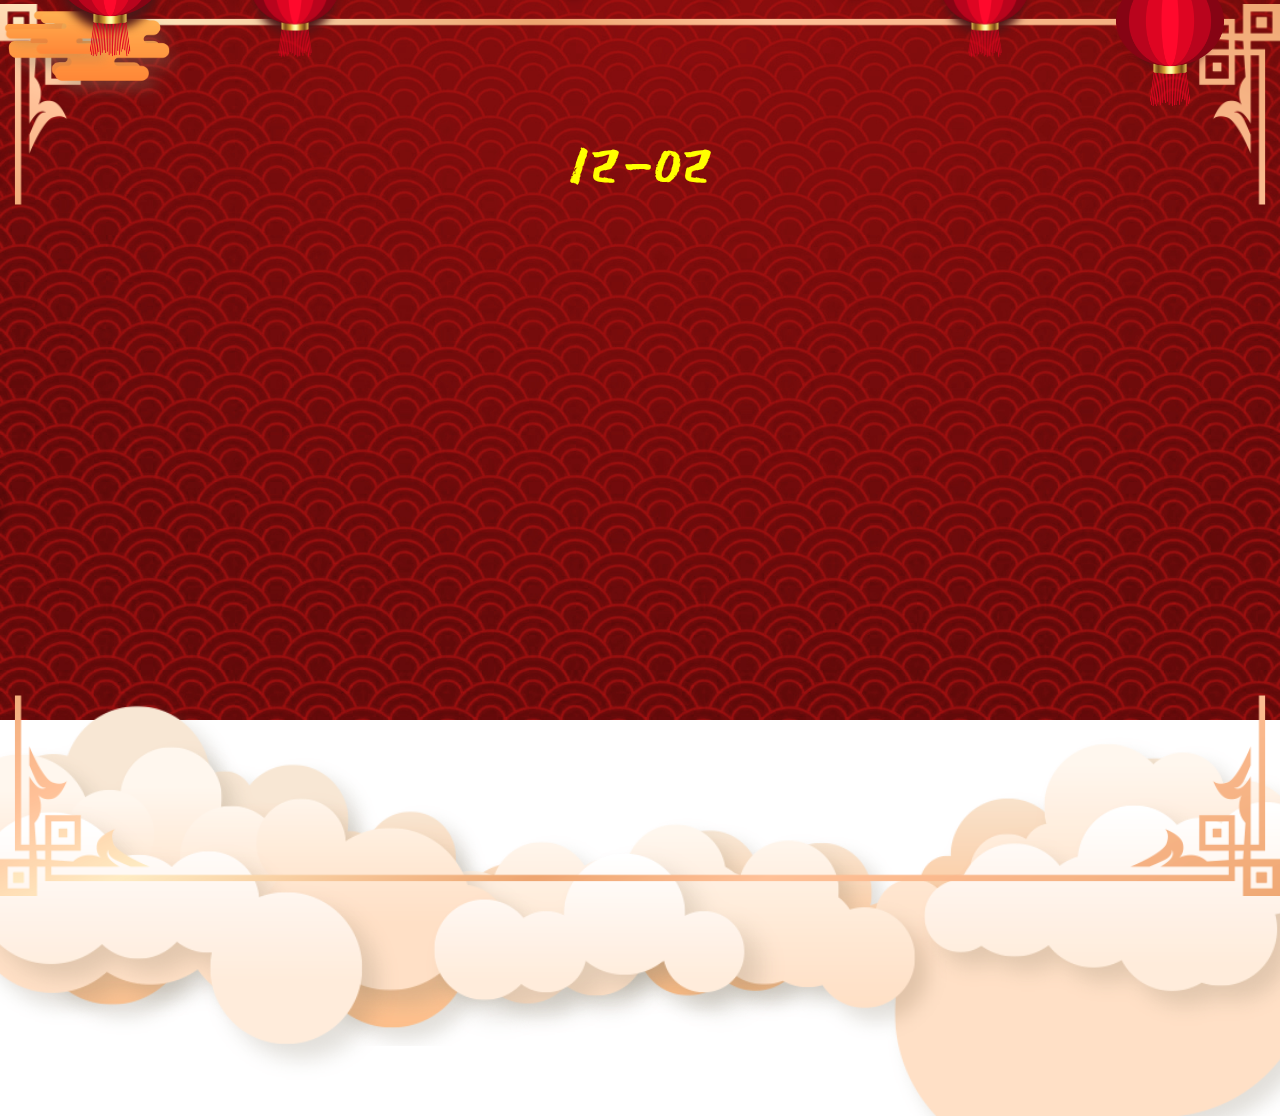
==== index.html @ 73b864dd "fix action buttion" ====
<!DOCTYPE html>
<html lang="en">
<head>
    <meta charset="UTF-8">
    <meta http-equiv="X-UA-Compatible" content="IE=edge">
    <link rel="website icon" type="png" href="image/cat.png">
    <meta name="viewport" content="width=device-width, initial-scale=1.0">
    <link rel="stylesheet" href="https://cdnjs.cloudflare.com/ajax/libs/font-awesome/6.2.1/css/all.min.css" integrity="sha512-MV7K8+y+gLIBoVD59lQIYicR65iaqukzvf/nwasF0nqhPay5w/9lJmVM2hMDcnK1OnMGCdVK+iQrJ7lzPJQd1w==" crossorigin="anonymous" referrerpolicy="no-referrer" />
    <link rel="stylesheet" href="intro.css">
    <title>Happy Wendding</title>
</head>
<body>
    <div class="box-slider">
        <div class="slider1">
            <img src="image/bgr.jpg" alt="">
            <div class="happynewyear">
                <div class="textHappynewyear">
                    <div class="box-span">
                        <span></span>
                    </div>
                    <div class="box-span">
                        <span></span>
                    </div>
                    <div class="box-span">
                        <span></span>
                    </div>
                    <div class="box-span">
                        <span></span>
                    </div>
                </div>
            </div>
            <div class="box-button">
                <div class="button">
                    <button>Mở ở đây nè!</button>
                    <span><i class="fa-solid fa-heart"></i></span>
                </div>
            </div>
            <div class="box-slider_img1">
                <div class="slider-img1">
                    <img src="image/circular-pattern.png" alt="">
                </div>
                <div class="pattern">
                    <img src="image/pattern.png" alt="">
                </div>
            </div>
            <div class="circle">
                <span></span>
            </div>
            <div class="box-flower">
                <div class="flower-img">
                    <img src="image/flower.png" alt="">
                </div>
                <div class="flower-img">
                    <img src="image/flower.png" alt="">
                </div>
                <div class="flower-img">
                    <img src="image/flower1.png" alt="">
                </div>
                <div class="flower-img">
                    <img src="image/flower1.png" alt="">
                </div>
                <div class="flower-img">
                    <img src="image/flower2.png" alt="">
                </div>
                <div class="flower-img">
                    <img src="image/flower2.png" alt="">
                </div>
            </div>
            <div class="box-slider_img2">
                <div class="box-slider-img2">
                    <div class="slider-img2">
                        <img src="image/lanterns.png" alt="">
                    </div>
                </div>
                <div class="box-slider-img3">
                    <div class="slider-img3">
                        <img src="image/lanterns.png" alt="">
                    </div>
                </div>
                <div class="box-slider-img4">
                    <div class="slider-img4">
                        <img src="image/lanterns.png" alt="">
                    </div>
                </div>
                <div class="box-slider-img5">
                    <div class="slider-img5">
                        <img src="image/lanterns.png" alt="">
                    </div>
                </div>
            </div>
            <div class="slider-img6">
                <img src="image/cloud-red1.png" alt="">
                <img src="image/cloud-red2.png" alt="">
                <img src="image/cloud-red2.png" alt="">
            </div>
            <div class="box-lion_dance">
                <div class="lion_dance1">
                    <img src="image/dance1.gif" alt="">
                </div>
                <div class="lion_dance2">
                    <img src="image/dance2.gif" alt="">
                </div>
            </div>
            <div class="cat">
                <img src="image/wen.png" alt="">
            </div>
            <div class="box-number">
                <div class="number2023">
                    <div class="number">
                        <span>1</span>
                    </div>
                    <div class="number">
                        <span>2</span>
                    </div>
                    <div class="number">
                        <span>-</span>
                    </div>
                    <div class="number">
                        <span>0</span>
                    </div>
                    <div class="number">
                        <span>2</span>
                    </div>
                </div>
            </div>
            <div class="box-rim">
                <div class="rim1">
                    <img src="image/rim1.png" alt="">
                </div>
                <div class="rim2">
                    <img src="image/rim1.png" alt="">
                </div>
            </div>
            <div class="box-texture_clouds">
                <div class="texture_clouds1">
                    <img src="image/texture-clouds.png" alt="">
                </div>
                <div class="texture_clouds1">
                    <img src="image/texture-clouds.png" alt="">
                </div>
                <div class="texture_clouds1">
                    <img src="image/texture-clouds.png" alt="">
                </div>
                <div class="texture_clouds1">
                    <img src="image/texture-clouds.png" alt="">
                </div>
                <div class="texture_clouds1">
                    <img src="image/texture-clouds.png" alt="">
                </div>
            </div>
            <div class="box-big_clouds">
                <div class="big_clouds1">
                    <img src="image/big-clouds1.png" alt="">
                </div>
                <div class="big_clouds2">
                    <img src="image/big-clouds2.png" alt="">
                </div>
                <div class="big_clouds3">
                    <img src="image/big-clouds3.png" alt="">
                </div>
            </div>
        </div>
        <div class="slider2">
            <div class="rhombus"></div>
            <div class="rhombus"></div>
            <div class="rhombus-img">
                <img src="image/DSC_2330.JPG" alt="">
            </div>
            <div class="mail">
                <button><i class="fa-regular fa-envelope"></i></button>
                <span class="heart"><i class="fa-solid fa-heart"></i></span>
            </div>
        </div>
        <div class="slider3">
            <div class="box-content">
                <div class="left">
                    <img src="image/bg1.jpg" alt="">
                    <div class="center">

                    </div>
                    <div class="lanterns-content">
                        <img src="image/lanterns.png" alt="">
                    </div>
                    <div class="box-big_flowers">
                        <img src="image/big-flower.png" alt="">
                        <img src="image/big-flower.png" alt="">
                        <img src="image/big-flower.png" alt="">
                        <img src="image/big-flower1.png" alt="">
                        <img src="image/big-flower1.png" alt="">
                        <img src="image/big-flower2.png" alt="">
                        <img src="image/big-flower2.png" alt="">
                        <img src="image/big-flower2.png" alt="">
                    </div>
                    <div class="box-circle_left">
                        <div class="circle_left">
                            <img src="image/circular-pattern.png" alt="">
                            <div class="text-content">
                                <h2>Xuân Quý</h2>
                                <h1>&#129505</h1>
                                <h2>Hải Nhật</h2>
                            </div>
                        </div>
                    </div>
                    <div class="apricot_blossom">
                        <img src="image/apricot-blossom.png" alt="">
                        <img src="image/apricot-blossom.png" alt="">
                        <img src="image/apricot-blossom.png" alt="">
                        <img src="image/apricot-blossom.png" alt="">
                        <img src="image/apricot-blossom.png" alt="">
                        <img src="image/apricot-blossom.png" alt="">
                    </div>
                </div>
                <div class="right">
                    <div class="content">
                        <div class="title">
                            <h1>&#129505Gửi bạn!</h1>
                        </div>
                        <p>
                            <p style="font-family: Lobster">Trân Quý & Cảm Ơn</p>
                            <p>Tiệc cưới</p>
                            <hr>
                            <p>21 - 22 tháng 02</p>
                            <hr>
                            <p>
                                Một ngày thật hạnh phúc bên bạn bè & người thân.
                                Cảm ơn mọi người đã tham dự!
                            </p>
                        </p>
                        <div class="fixedContent">
                            <h3>Chú rể : Xuân Quý</h3>
                            <h3 style="margin-left: 20px;">Cô dâu : Hải Nhật</h3>
                        </div>
                    </div>
                </div>
            </div>
            <i class="fa-solid fa-xmark"></i>
        </div>
    </div>

    <audio id="song" autoplay>
        <source src="image/nhac.mp3" type="audio/mp3">
    </audio>

<script src="intro.js"></script>
</body>
</html>
---- intro.css ----
@import url("https://fonts.googleapis.com/css2?family=Water+Brush&display=swap");
@import url("https://fonts.googleapis.com/css2?family=East+Sea+Dokdo&display=swap");
@import url("https://fonts.googleapis.com/css2?family=Roboto&display=swap");
@import url("https://fonts.googleapis.com/css2?family=Lobster&display=swap");
@import url("https://fonts.googleapis.com/css2?family=Anton&display=swap");
@import url("https://fonts.googleapis.com/css2?family=Dancing+Script:wght@700&display=swap");
* {
    margin: 0;
    padding: 0;
    box-sizing: border-box;
}
body {
    width: 100vw;
    height: 100vh;
    overflow: hidden;
}
.box-slider {
    width: 100%;
    height: 100%;
    position: relative;
}
.box-slider_img1 {
    width: 100%;
    height: 100%;
    position: absolute;
    z-index: 1000;
    top: 0;
}
.slider1 {
    width: 100%;
    height: 100%;
    overflow: hidden;
    animation: slider1 3s forwards;
    user-select: none;
}
@keyframes slider1 {
    0% {
        transform: scale(3);
        filter: blur(10px);
    }
    100% {
        transform: scale(1);
        filter: blur(0);
    }
}
.slider1 img {
    width: 100%;
}
.happynewyear {
    position: absolute;
    width: 100%;
    display: flex;
    justify-content: center;
    top: 0;
    left: 0;
    z-index: 100000;
}
.textHappynewyear {
    position: absolute;
    width: 500px;
    height: 80px;
    display: flex;
    justify-content: space-between;
    top: 20px;
    transform: translateY(-130px);
    animation: textHappyTransform 1s 3s forwards;
}
@keyframes textHappyTransform {
    0% {
        transform: translateY(-130px);
    }
    50%,
    100% {
        transform: translateY(0px);
    }
}
.box-span {
    top: 0;
}
.textHappynewyear .box-span span {
    width: 80px;
    height: 80px;
    background-color: red;
    transform: rotate(45deg);
    display: flex;
    justify-content: center;
    align-items: center;
    box-shadow: inset 0px 0px 10px rgb(0, 0, 0, 0.6);
}
.textHappynewyear .box-span:nth-child(1) {
    animation: rotateText 5s linear infinite;
}
@keyframes rotateText {
    0% {
        transform: rotate(0deg);
        transform-origin: top;
    }
    25% {
        transform: rotate(5deg);
        transform-origin: top;
    }
    50% {
        transform: rotate(0deg);
        transform-origin: top;
    }
    75% {
        transform: rotate(-5deg);
        transform-origin: top;
    }
    100% {
        transform: rotate(0deg);
        transform-origin: top;
    }
}
.textHappynewyear .box-span:nth-child(2) {
    animation: rotateText2 3s linear infinite;
}
@keyframes rotateText2 {
    0% {
        transform: rotate(0deg);
        transform-origin: top;
    }
    25% {
        transform: rotate(5deg);
        transform-origin: top;
    }
    50% {
        transform: rotate(0deg);
        transform-origin: top;
    }
    75% {
        transform: rotate(-5deg);
        transform-origin: top;
    }
    100% {
        transform: rotate(0deg);
        transform-origin: top;
    }
}
.textHappynewyear .box-span:nth-child(3) {
    animation: rotateText3 7s linear infinite;
}
@keyframes rotateText3 {
    0% {
        transform: rotate(0deg);
        transform-origin: top;
    }
    25% {
        transform: rotate(5deg);
        transform-origin: top;
    }
    50% {
        transform: rotate(0deg);
        transform-origin: top;
    }
    75% {
        transform: rotate(-5deg);
        transform-origin: top;
    }
    100% {
        transform: rotate(0deg);
        transform-origin: top;
    }
}
.textHappynewyear .box-span:nth-child(4) {
    animation: rotateText4 4s linear infinite;
}
@keyframes rotateText4 {
    0% {
        transform: rotate(0deg);
        transform-origin: top;
    }
    25% {
        transform: rotate(5deg);
        transform-origin: top;
    }
    50% {
        transform: rotate(0deg);
        transform-origin: top;
    }
    75% {
        transform: rotate(-5deg);
        transform-origin: top;
    }
    100% {
        transform: rotate(0deg);
        transform-origin: top;
    }
}
.textHappynewyear span::before {
    position: absolute;
    content: "";
    width: 100%;
    height: 100%;
    border: 2px solid #ffe100;
    box-shadow: 8px 3px 15px rgb(0, 0, 0, 0.6);
}
.textHappynewyear .box-span:nth-child(1) span::after {
    position: absolute;
    content: "Chúc";
    transform: rotate(-45deg);
    font-family: "Water Brush", cursive;
    font-size: 40px;
    color: #ffe100;
    animation: textHappy1 4s linear infinite;
}
@keyframes textHappy1 {
    0% {
        content: "Chúc";
    }
    33.333% {
        content: "Sớm";
    }
    66.6667% {
        content: "Xuân";
    }
    100% {
        content: "Chúc";
    }
}
.textHappynewyear .box-span:nth-child(2) span::after {
    position: absolute;
    content: "Mừng";
    transform: rotate(-45deg);
    font-family: "Water Brush", cursive;
    font-size: 35px;
    color: #ffe100;
    animation: textHappy2 4s linear infinite;
}
@keyframes textHappy2 {
    0% {
        content: "Mừng";
    }
    33.333% {
        content: "Sinh";
    }
    66.6667% {
        content: "Quý";
    }
    100% {
        content: "Mừng";
    }
}
.textHappynewyear .box-span:nth-child(3) span::after {
    position: absolute;
    content: "Hạnh";
    transform: rotate(-45deg);
    font-family: "Water Brush", cursive;
    font-size: 40px;
    color: #ffe100;
    animation: textHappy3 4s linear infinite;
}
@keyframes textHappy3 {
    0% {
        content: "Hạnh";
    }
    33.333% {
        content: "Quý";
    }
    66.6667% {
        content: "Hải";
    }
    100% {
        content: "Hạnh";
    }
}
.textHappynewyear .box-span:nth-child(4) span::after {
    position: absolute;
    content: "Phúc";
    transform: rotate(-45deg);
    font-family: "Water Brush", cursive;
    font-size: 40px;
    color: #ffe100;
    animation: textHappy4 4s linear infinite;
}
@keyframes textHappy4 {
    0% {
        content: "Phúc";
    }
    33.333% {
        content: "Tử";
    }
    66.6667% {
        content: "Nhật";
    }
    100% {
        content: "Phúc";
    }
}
.box-slider_img1 {
    animation: scaleRotate 1s 4s forwards;
    opacity: 0;
    transform: scale(0.3);
}
.slider1 .slider-img1 {
    position: absolute;
    width: 400px;
    top: 50%;
    left: 50%;
    transform: translate(-50%, -50%);
    display: flex;
    justify-content: center;
    align-items: center;
    z-index: 10;
    animation: sliderImg2 20s linear infinite;
}
@keyframes scaleRotate {
    0% {
        opacity: 0;
        transform: scale(0.3);
    }
    100% {
        opacity: 1;
        transform: scale(1);
    }
}
@keyframes sliderImg2 {
    0% {
        transform: translate(-50%, -50%) rotate(0deg);
    }
    100% {
        transform: translate(-50%, -50%) rotate(360deg);
    }
}
.slider1 .slider-img1::before {
    position: absolute;
    content: "";
    width: calc(100% - 40px);
    height: calc(100% - 40px);
    background-color: #aa0000;
    border-radius: 50%;
    z-index: -1;
    box-shadow: inset 0px 0px 80px rgb(0, 0, 0);
}
.slider1 .slider-img1 img {
    width: 100%;
}
.box-number {
    position: absolute;
    top: 0;
    left: 0;
    z-index: 10000;
    width: 100%;
    height: 100%;
    pointer-events: none;
}
.number2023 {
    position: absolute;
    display: flex;
    top: 63%;
    left: 50%;
    align-items: center;
    justify-content: center;
    transform: translate(-50%, -50%);
    font-family: "East Sea Dokdo", cursive;
    color: rgb(255, 255, 0);
    font-size: 75px;
}
.number2023 .number:nth-child(1) {
    position: relative;
    top: -400px;
    animation: number1 1.5s 4.5s linear forwards;
}
@keyframes number1 {
    0% {
        top: -400px;
        left: -100px;
        transform: rotate(15deg);
        /* transform-origin: left; */
    }
    20% {
        top: 0px;
        left: -100px;
        transform: rotate(15deg);
        /* transform-origin: left; */
    }
    23% {
        top: -10px;
        left: -97px;
        transform: rotate(10deg);
    }
    25% {
        top: -20px;
        left: -95px;
    }
    28% {
        top: -28px;
        left: -90px;
    }
    30% {
        top: -35px;
        left: -85px;
    }
    33% {
        top: -41.5px;
        left: -82px;
    }
    35% {
        top: -50px;
        left: -80px;
    }
    40% {
        top: -62px;
        left: -75px;
    }
    45% {
        top: -68px;
        left: -70px;
    }
    50% {
        top: -70px;
        left: -65px;
    }
    52.5% {
        top: -69px;
        left: -62px;
    }
    55% {
        top: -68px;
        left: -60px;
    }
    57.5% {
        top: -65px;
        left: -55px;
    }
    60% {
        top: -62px;
        left: -50px;
    }
    62.5% {
        top: -59px;
        left: -48px;
    }
    65% {
        top: -50px;
        left: -45px;
    }
    67.5% {
        top: -41.5px;
        left: -43px;
    }
    70% {
        top: -35px;
        left: -40px;
    }
    72.5% {
        top: -28px;
        left: -38px;
    }
    75% {
        top: -20px;
        left: -35px;
    }
    77.5% {
        top: -10px;
        left: -33px;
    }
    80% {
        top: 0;
        left: -30px;
        transform: rotate(-15deg);
    }
    82.5% {
        top: -3px;
        left: -27px;
    }
    85% {
        top: -8px;
        left: -22.5px;
    }
    90% {
        top: -20px;
        left: -15px;
    }
    95% {
        top: -8px;
        left: -7.5px;
    }
    100% {
        top: 0px;
        left: 0px;
        transform: rotate(0deg);
        transform-origin: left;
    }
}
.number2023 .number:nth-child(2) {
    position: relative;
    top: -400px;
    animation: number1 1.5s 5.5s linear forwards;
}
.number2023 .number:nth-child(3) {
    position: relative;
    top: -400px;
    animation: number1 1.5s 6.5s linear forwards;
}
.number2023 .number:nth-child(4) {
    position: relative;
    top: -400px;
    animation: number1 1.5s 7.5s linear forwards;
}
.number2023 .number:nth-child(5) {
    position: relative;
    top: -400px;
    animation: number1 1.5s 8.5s linear forwards;
}
.box-button {
    position: absolute;
    top: 75%;
    left: 50%;
    transform: translate(-50%, -50%) scale(0);
    z-index: 10000;
    animation: scaleButton 3s 10s linear forwards;
}
@keyframes scaleButton {
    0% {
        transform: translate(-50%, -50%) scale(0);
    }
    10% {
        transform: translate(-50%, -50%) scale(1.3);
    }
    20% {
        transform: translate(-50%, -50%) scale(0.7);
    }
    30%,
    100% {
        transform: translate(-50%, -50%) scale(1);
    }
}
.box-button .button {
    width: 170px;
    height: 50px;
    display: flex;
    justify-content: center;
    align-items: center;
}
.box-button .button button {
    padding: 10px 15px;
    background-color: rgb(199, 37, 68);
    font-family: "Roboto", sans-serif;
    border: none;
    color: #ffe100;
    font-size: 15px;
    font-weight: bold;
    border-radius: 4px 0px 0px 4px;
    cursor: pointer;
    transition: 0.5s;
}
.box-button .button button:hover {
    background-color: rgb(180, 32, 59);
    color: aliceblue;
}
.box-button .button span {
    position: relative;
    width: 42px;
    height: 42px;
    background-color: rgb(199, 37, 68);
    margin-left: -2px;
    border-radius: 0px 6px 6px 0px;
    cursor: pointer;
    display: flex;
    justify-content: center;
    align-items: center;
    transition: 0.5s;
}
.box-button .button button:hover ~ span {
    transform: translateY(-4px);
    background-color: rgb(186, 35, 62);
    box-shadow: -2px 2px 5px rgb(0, 0, 0, 0.5);
}
.box-button .button span i {
    color: #fff;
    transition: 0.5s;
}
.box-button .button button:hover ~ span i {
    color: rgb(255, 41, 80);
    transform: rotate(360deg);
    filter: drop-shadow(0px 0px 10px rgb(255, 187, 199));
}
.circle {
    position: absolute;
    top: 0;
    left: 0;
    width: 100%;
    height: 100%;
    display: flex;
    justify-content: center;
    align-items: center;
}
.circle span {
    position: absolute;
    width: 450px;
    height: 450px;
    background: #db0000;
    border-radius: 50%;
    display: flex;
    justify-content: center;
    align-items: center;
    box-shadow: 0 0 30px rgb(0, 0, 0);
    opacity: 0;
    animation: scaleRotate 1s 3s forwards;
}
.circle span::before {
    position: absolute;
    content: "";
    width: 100%;
    height: 100%;
    border: 4px solid #ffe100;
    border-radius: 50%;
}
.pattern {
    position: absolute;
    top: 50%;
    left: 50%;
    transform: translate(-50%, -50%);
    content: "";
    width: 230px;
    height: 230px;
    display: flex;
    justify-content: center;
    align-items: center;
    z-index: 1000;
    overflow: hidden;
    background-color: #aa0000;
    border-radius: 50%;
    box-shadow: inset 0px 0px 15px rgb(0, 0, 0, 0.6);
}
.pattern img {
    width: 570px;
    opacity: 0.5;
}
.box-flower {
    position: absolute;
    top: 0;
    left: 0;
    width: 100%;
    animation: scaleRotate 1s 4s forwards;
    opacity: 0;
    transition: all 1s;
    transform: scale(0.3);
    z-index: 80;
}
.flower-img:nth-child(1) {
    position: absolute;
    width: 100px;
    top: 100px;
    left: 460px;
    z-index: 1000;
    animation: rotateFlower 3s linear infinite;
}
@keyframes rotateFlower {
    0% {
        transform: rotate(0deg);
    }
    100% {
        transform: rotate(360deg);
    }
}
.flower-img:nth-child(4) {
    position: absolute;
    width: 130px;
    top: 380px;
    right: 430px;
    z-index: 1000;
    /* filter: drop-shadow(-5px 6px 5px rgb(0, 0, 0, 0.5)); */
    animation: rotateFlower2 5s linear infinite;
}
@keyframes rotateFlower2 {
    0% {
        transform: rotate(360deg);
    }
    100% {
        transform: rotate(0deg);
    }
}
.flower-img:nth-child(3) {
    position: absolute;
    width: 180px;
    top: 140px;
    left: 350px;
    z-index: 10;
    /* filter: drop-shadow(-5px 6px 5px rgb(0, 0, 0, 0.5)); */
    animation: rotateFlower2 3s linear infinite;
}
.flower-img:nth-child(6) {
    position: absolute;
    width: 100px;
    top: 330px;
    right: 420px;
    z-index: 70;
    /* filter: drop-shadow(-5px 6px 5px rgb(0, 0, 0, 0.5)); */
    animation: rotateFlower 3s linear infinite;
}
.flower-img:nth-child(5) {
    position: absolute;
    width: 125px;
    top: 110px;
    left: 400px;
    z-index: 10;
    /* filter: drop-shadow(-5px 6px 5px rgb(0, 0, 0, 0.5)); */
    animation: rotateFlower2 5s linear infinite;
}
.flower-img:nth-child(2) {
    position: absolute;
    width: 180px;
    top: 390px;
    right: 460px;
    z-index: 10;
    /* filter: drop-shadow(-5px 6px 5px rgb(0, 0, 0, 0.5)); */
    animation: rotateFlower2 4s linear infinite;
}
.box-slider_img2 {
    position: absolute;
    width: 100%;
    height: 100%;
    top: 0;
    left: 0;
    /* background: url(./image/tim.gif); */
}
.box-slider-img2 {
    position: absolute;
    width: 160px;
    top: -200px;
    left: 0;
    z-index: 100;
    animation: dichchuyen1 2s forwards, lanterns 3s infinite linear;
    animation-delay: 2s;
}
@keyframes dichchuyen1 {
    0% {
        top: -150px;
        left: 0;
    }
    30% {
        top: 0;
        left: 0;
    }
    50% {
        top: -20px;
        left: 0;
    }
    100% {
        top: 0;
        left: 0;
    }
}
.box-slider-img2 .slider-img2 {
    position: absolute;
    top: 100px;
    left: 30px;
    width: 160px;
    display: flex;
    justify-content: center;
    align-items: center;
    z-index: 100;
}
@keyframes lanterns {
    0% {
        transform: rotate(0deg);
        transform-origin: top;
    }
    25% {
        transform-origin: top;
        transform: rotate(5deg);
    }
    50% {
        transform-origin: top;
        transform: rotate(0deg);
    }
    75% {
        transform-origin: top;
        transform: rotate(-5deg);
    }
    100% {
        transform: rotate(0deg);
        transform-origin: top;
    }
}
.box-slider-img2 .slider-img2::before {
    position: absolute;
    content: "";
    width: 100px;
    height: 100px;
    background-image: radial-gradient(
        circle farthest-corner at center,
        #373737 0%,
        #5d0000 100%
    );
    top: 50%;
    left: 50%;
    transform: translate(-50%, -50%);
    border-radius: 50%;
    filter: blur(5px);
    z-index: -1;
}
.box-slider-img2 .slider-img2::after {
    position: absolute;
    content: "";
    width: 2px;
    height: 200px;
    background: #ffe100;
    z-index: -1;
    top: -145px;
}
.slider-img2 img {
    width: 100%;
    z-index: 9;
}
.box-slider-img3 {
    position: absolute;
    top: -120px;
    left: 230px;
    width: 130px;
    height: auto;
    z-index: 100;
    animation: dichchuyen2 2s 2s forwards, lanterns 3s 1s infinite linear;
}
@keyframes dichchuyen2 {
    0% {
        top: -120px;
        left: 230px;
    }
    30% {
        top: 0;
        left: 230px;
    }
    50% {
        top: -20px;
        left: 230px;
    }
    100% {
        top: 0;
        left: 230px;
    }
}
.box-slider-img3 .slider-img3 {
    position: absolute;
    top: 50px;
    width: 130px;
    display: flex;
    justify-content: center;
    align-items: center;
    z-index: 10;
}
.box-slider-img3 .slider-img3::before {
    position: absolute;
    content: "";
    width: 80px;
    height: 80px;
    background-image: radial-gradient(
        circle farthest-corner at center,
        #373737 0%,
        #5d0000 100%
    );
    top: 50%;
    left: 50%;
    transform: translate(-50%, -50%);
    border-radius: 50%;
    filter: blur(5px);
    z-index: -1;
}
.box-slider-img3 .slider-img3::after {
    position: absolute;
    content: "";
    width: 2px;
    height: 200px;
    background: #ffe100;
    z-index: -1;
    top: -145px;
}
.slider-img3 img {
    width: 100%;
    z-index: 9;
}
.box-slider-img4 {
    position: absolute;
    top: -120px;
    right: 230px;
    width: 130px;
    height: auto;
    z-index: 100;
    animation: dichchuyen3 2s 2s forwards, lanterns 3s 1s infinite linear;
}
@keyframes dichchuyen3 {
    0% {
        top: -120px;
        right: 230px;
    }
    30% {
        top: 0;
        right: 230px;
    }
    50% {
        top: -20px;
        right: 230px;
    }
    100% {
        top: 0;
        right: 230px;
    }
}
.box-slider-img4 .slider-img4 {
    position: absolute;
    top: 50px;
    width: 130px;
    display: flex;
    justify-content: center;
    align-items: center;
    z-index: 10;
}
.box-slider-img4 .slider-img4::before {
    position: absolute;
    content: "";
    width: 80px;
    height: 80px;
    background-image: radial-gradient(
        circle farthest-corner at center,
        #373737 0%,
        #5d0000 100%
    );
    top: 50%;
    left: 50%;
    transform: translate(-50%, -50%);
    border-radius: 50%;
    filter: blur(5px);
    z-index: -1;
}
.box-slider-img4 .slider-img4::after {
    position: absolute;
    content: "";
    width: 2px;
    height: 200px;
    background: #ffe100;
    z-index: -1;
    top: -145px;
}
.slider-img4 img {
    width: 100%;
    z-index: 9;
}
.box-slider-img5 {
    position: absolute;
    top: -150px;
    right: 30px;
    width: 160px;
    height: auto;
    z-index: 100;
    animation: dichchuyen4 2s 2s forwards, lanterns 3s infinite linear;
}
@keyframes dichchuyen4 {
    0% {
        top: -150px;
        right: 30px;
    }
    30% {
        top: 0;
        right: 30px;
    }
    50% {
        top: -20px;
        right: 30px;
    }
    100% {
        top: 0;
        right: 30px;
    }
}
.box-slider-img5 .slider-img5 {
    position: absolute;
    top: 100px;
    width: 160px;
    display: flex;
    justify-content: center;
    align-items: center;
    z-index: 10;
}
.box-slider-img5 .slider-img5::before {
    position: absolute;
    content: "";
    width: 80px;
    height: 80px;
    background-image: radial-gradient(
        circle farthest-corner at center,
        #373737 0%,
        #5d0000 100%
    );
    top: 50%;
    left: 50%;
    transform: translate(-50%, -50%);
    border-radius: 50%;
    filter: blur(5px);
    z-index: -1;
}
.box-slider-img5 .slider-img5::after {
    position: absolute;
    content: "";
    width: 2px;
    height: 200px;
    background: #ffe100;
    z-index: -1;
    top: -145px;
}
.slider-img5 img {
    width: 100%;
    z-index: 9;
}
.slider-img6 {
    position: absolute;
    top: 0;
    left: 0;
    z-index: 100;
}
.slider-img6 img:nth-child(1) {
    width: 170px;
    filter: drop-shadow(5px 5px 7px rgb(0, 0, 0, 0.5));
    margin-top: 120px;
    margin-left: -160px;
    position: absolute;
    z-index: 11;
    animation: cloudRed1 2s 3s forwards;
}
@keyframes cloudRed1 {
    0% {
        margin-left: -160px;
    }
    50%,
    100% {
        margin-left: 210px;
    }
}
.slider-img6 img:nth-child(2) {
    width: 160px;
    filter: drop-shadow(5px 7px 8px rgb(0, 0, 0, 0.4));
    margin-top: 200px;
    margin-left: 1500px;
    position: absolute;
    z-index: 11;
    animation: cloudRed2 2s 3s forwards;
}
@keyframes cloudRed2 {
    0% {
        margin-left: 1500px;
    }
    50%,
    100% {
        margin-left: 800px;
    }
}
.slider-img6 img:nth-child(3) {
    width: 180px;
    filter: drop-shadow(-8px 5px 7px rgb(0, 0, 0, 0.4));
    margin-top: 450px;
    margin-left: -170px;
    position: absolute;
    z-index: 11;
    transform: scaleX(-1) rotate(-5deg);
    animation: cloudRed3 2s 3s forwards;
}
@keyframes cloudRed3 {
    0% {
        margin-left: -100px;
    }
    50%,
    100% {
        margin-left: 440px;
    }
}
.box-lion_dance {
    position: absolute;
    top: 0;
    left: 0;
    width: 100%;
    height: 100%;
}
.box-lion_dance .lion_dance1 {
    position: absolute;
    width: 250px;
    top: 290px;
    right: 180px;
    z-index: 100;
    transform: scale(0);
    animation: lionDance 3s 3.5s forwards alternate;
}
@keyframes lionDance {
    0% {
        transform: scale(0);
    }
    10% {
        transform: scale(1.3);
    }
    20% {
        transform: scale(0.7);
    }
    30%,
    100% {
        transform: scale(1);
    }
}
.box-lion_dance .lion_dance1::before {
    position: absolute;
    content: "";
    width: 120px;
    height: 15px;
    background-color: rgb(0, 0, 0);
    border-radius: 10px;
    left: 60%;
    bottom: 60px;
    transform: translateX(-50%);
    filter: blur(8px);
    z-index: -1;
}
.box-lion_dance .lion_dance2 {
    position: absolute;
    width: 250px;
    top: 310px;
    left: 200px;
    z-index: 100;
    transform: scale(0);
    animation: lionDance 3s 3.5s forwards alternate;
}
.box-lion_dance .lion_dance2::before {
    position: absolute;
    content: "";
    width: 100px;
    height: 15px;
    background-color: rgb(0, 0, 0);
    border-radius: 10px;
    left: 44%;
    bottom: 27px;
    transform: translateX(-50%);
    filter: blur(8px);
    z-index: -1;
}
.cat {
    position: absolute;
    top: 50%;
    left: 50%;
    opacity: 1;
    transform: translate(-50%, -50%) scale(0);
    z-index: 1000;
    transition: 0.5s;
    cursor: pointer;
    animation: scaleCat 1s 4.2s forwards;
}
@keyframes scaleCat {
    0% {
        opacity: 0;
        top: 50%;
        left: 50%;
        transform: translate(-50%, -50%) scale(0);
    }
    100% {
        opacity: 1;
        top: 50%;
        left: 50%;
        transform: translate(-50%, -50%) scale(1);
    }
}
.cat:hover {
    filter: drop-shadow(0 0 25px rgb(255, 255, 0));
}
.cat img {
    width: 250px;
    /* margin-top: -5rem; */
}
.box-rim {
    position: absolute;
    width: 100%;
    height: 100%;
    top: 0;
    left: 0;
    z-index: 10;
}
.box-rim .rim1 {
    top: 0;
    transform: scaleY(-1);
}
.box-rim .rim2 {
    position: absolute;
    bottom: 0;
    width: 100%;
}
.box-texture_clouds {
    position: absolute;
    top: 0;
    left: 0;
    width: 100%;
}
.texture_clouds1:nth-child(1) {
    position: absolute;
    width: 120px;
    animation: textureClouds1 60s infinite linear;
}
@keyframes textureClouds1 {
    0% {
        top: 200px;
        left: -150px;
    }
    50% {
        top: 200px;
        left: 1300px;
    }
    100% {
        top: 200px;
        left: -150px;
    }
}
.texture_clouds1 img {
    width: 120px;
}
.texture_clouds1:nth-child(2) {
    position: absolute;
    /* top: 320px;
    left: 280px; */
    width: 130px;
    z-index: 10;
    animation: textureClouds2 30s infinite linear;
}
@keyframes textureClouds2 {
    0% {
        top: 320px;
        left: -150px;
    }
    50% {
        top: 320px;
        left: 1300px;
    }
    100% {
        top: 200px;
        left: -150px;
    }
}
.texture_clouds1:nth-child(2) img {
    width: 170px;
}
.texture_clouds1:nth-child(3) {
    position: absolute;
    /* top: 150px;
    right: 180px; */
    width: 100px;
    z-index: 10;
    animation: textureClouds3 65s infinite linear;
}
@keyframes textureClouds3 {
    0% {
        top: 150px;
        right: -150px;
    }
    50% {
        top: 150px;
        right: 1300px;
    }
    100% {
        top: 150px;
        right: -150px;
    }
}
.texture_clouds1:nth-child(3) img {
    width: 100px;
}
.texture_clouds1:nth-child(4) {
    position: absolute;
    /* top: 260px;
    right: 250px; */
    width: 180px;
    z-index: 10;
    animation: textureClouds4 20s infinite linear;
}
@keyframes textureClouds4 {
    0% {
        top: 260px;
        right: -150px;
    }
    50% {
        top: 260px;
        right: 1300px;
    }
    100% {
        top: 260px;
        right: -150px;
    }
}
.texture_clouds1:nth-child(4) img {
    width: 180px;
}
.texture_clouds1:nth-child(5) {
    position: absolute;
    /* top: 380px;
    right: 30px; */
    width: 120px;
    z-index: 10;
    animation: textureClouds5 50s infinite linear;
}
@keyframes textureClouds5 {
    0% {
        top: 380px;
        right: -150px;
    }
    50% {
        top: 380px;
        right: 1300px;
    }
    100% {
        top: 380px;
        right: -150px;
    }
}
.texture_clouds1:nth-child(5) img {
    width: 120px;
}
.box-big_clouds {
    position: absolute;
    top: 0;
    left: 0;
    width: 100%;
    height: 100%;
    display: flex;
    justify-content: center;
    align-items: center;
}
.big_clouds1 {
    position: absolute;
    bottom: -190px;
    width: 110%;
    z-index: 7;
    animation: bigClouds1 4s infinite alternate;
}
@keyframes bigClouds1 {
    0% {
        transform: scale(1);
    }
    50% {
        transform: scale(0.98);
    }
    100% {
        transform: scale(1);
    }
}
.big_clouds2 {
    position: absolute;
    bottom: -220px;
    width: 110%;
    z-index: 6;
    animation: bigClouds2 3s infinite alternate;
}
@keyframes bigClouds2 {
    0% {
        transform: scale(1);
    }
    50% {
        transform: scale(0.98);
    }
    100% {
        transform: scale(1);
    }
}
.big_clouds3 {
    position: absolute;
    bottom: -150px;
    width: 110%;
    z-index: 5;
    animation: bigClouds3 2s infinite alternate;
}
@keyframes bigClouds3 {
    0% {
        transform: scale(1);
    }
    50% {
        transform: scale(0.98);
    }
    100% {
        transform: scale(1);
    }
}

/* ---------slider2-------- */
.slider2 {
    position: absolute;
    top: 50%;
    left: 50%;
    transform: translate(-50%, -50%);
    display: flex;
    justify-content: center;
    align-items: center;
    z-index: 100;
    user-select: auto;
}
.slider2 .rhombus:nth-child(1) {
    position: absolute;
    width: 396px;
    height: 370px;
    background: #fff;
    transform: rotate(-35deg) skewX(20deg) scale(0);
    border: 4px solid rgb(255, 255, 0);
    box-shadow: 0 0 10px rgb(0, 0, 0), 0 0 30px rgb(0, 0, 0, 0.5);
    transition: 1s;
}
.slider2 .rhombus:nth-child(2) {
    position: absolute;
    width: 310px;
    height: 284px;
    background: #fff;
    transform: rotate(-35deg) skewX(20deg) scale(0);
    border: 4px solid rgb(255, 255, 0);
    box-shadow: 0 0 10px rgb(0, 0, 0, 0.5), 0 0 20px rgb(0, 0, 0, 0.1);
}
.rhombus-img {
    width: 350px;
    height: 350px;
    background-color: #fff;
    border: 4px solid rgb(255, 255, 0);
    z-index: 100;
    box-shadow: 0 0 10px rgb(0, 0, 0, 0.5), 0 0 20px rgb(0, 0, 0, 0.1);
    overflow: hidden;
    border-radius: 50%;
    transform: scale(0);
}
.rhombus-img img {
    width: 100%;
    height: 100%;
    object-fit: contain;
    transition: 0.5s;
}
.mail {
    position: absolute;
    z-index: 100000;
    margin-top: 330px;
    width: 100px;
    height: 40px;
    display: flex;
    justify-content: center;
    align-items: center;
    cursor: pointer;
    transform: scale(0);
}
.mail button {
    padding: 10px 15px;
    background-color: rgb(199, 37, 68);
    border: none;
    font-size: 25px;
    border-radius: 4px 0px 0px 4px;
    transition: 0.5s;
    width: 58px;
    height: 40px;
    display: flex;
    justify-content: center;
    align-items: center;
    cursor: pointer;
    color: #fff;
}
.mail button > i {
    transition: 0.5s;
}
.mail span {
    position: relative;
    width: 44px;
    height: 44px;
    background-color: rgb(199, 37, 68);
    margin-left: -2px;
    border-radius: 0px 6px 6px 0px;
    cursor: pointer;
    display: flex;
    justify-content: center;
    align-items: center;
    transition: 0.5s;
}
.heart i {
    color: #fff;
    transition: 1s;
}
.mail:hover button i {
    cursor: pointer;
    color: rgb(255, 41, 80);
    filter: drop-shadow(0px 0px 10px rgb(255, 187, 199));
    animation: rotateMail 0.5s linear infinite;
}
@keyframes rotateMail {
    0% {
        transform: rotate(0deg);
    }
    25% {
        transform: rotate(5deg);
    }
    50% {
        transform: rotate(0deg);
    }
    75% {
        transform: rotate(-5deg);
    }
    100% {
        transform: rotate(0deg);
    }
}
.mail:hover > .heart {
    transform: translateY(-4px);
    background-color: rgb(186, 35, 62);
    box-shadow: -2px 2px 5px rgb(0, 0, 0, 0.5);
}

.mail:hover > .heart i {
    color: rgb(255, 41, 80);
    transform: rotate(360deg);
    filter: drop-shadow(0px 0px 10px rgb(255, 187, 199));
}

.slider3 {
    position: absolute;
    width: 100%;
    height: 100%;
    top: 0;
    left: 0;
    background: rgb(0, 0, 0, 0.5);
    z-index: 100000;
    display: flex;
    justify-content: center;
    align-items: center;
    transform: scale(0);
    transition: all 0.5s;
}
.slider3.active {
    transform: scale(1);
}
.slider3 i {
    position: absolute;
    top: 20px;
    right: 20px;
    color: #fff;
    font-size: 30px;
    cursor: pointer;
}
.box-content {
    border-radius: 20px;
    position: relative;
    width: 800px;
    height: 500px;
    display: flex;
    overflow: hidden;
    background: linear-gradient(
        360deg,
        rgb(206, 19, 53) 0%,
        rgb(199, 20, 53) 100%
    );
}
.box-content .left {
    position: relative;
    width: 50%;
    height: 100%;
    border-right: 1px solid rgb(0, 0, 0, 0.2);
    box-shadow: 0 0 5px rgb(0, 0, 0, 0.5);
    overflow: hidden;
    display: flex;
    justify-content: center;
    align-items: center;
}
.left > img {
    opacity: 0.4;
    width: 1000px;
    height: 600px;
}
.left .center {
    position: absolute;
    width: 60%;
    height: 100%;
    background: rgb(156, 19, 58);
    border-left: 3px solid rgb(255, 255, 0);
    border-right: 3px solid rgb(255, 255, 0);
    display: flex;
    justify-content: center;
}
.left .center::before {
    position: absolute;
    content: "";
    width: 260px;
    height: 100%;
    border-left: 5px solid rgb(255, 255, 0);
    border-right: 5px solid rgb(255, 255, 0);
}
.left .lanterns-content {
    position: absolute;
    width: 150px;
    left: -20px;
    top: 20px;
    display: flex;
    justify-content: center;
    filter: drop-shadow(0 5px 7px rgb(0, 0, 0, 0.6));
}
.left .lanterns-content::before {
    position: absolute;
    content: "";
    width: 2px;
    height: 100px;
    background-color: #e8cd00;
    top: -20px;
    z-index: -1;
}
.left .lanterns-content > img {
    width: 150px;
}
.box-big_flowers {
    position: absolute;
    width: 100%;
    height: 100%;
    top: 0;
    left: 0;
}
.box-big_flowers img:nth-child(1) {
    position: absolute;
    top: 50px;
    right: 50px;
    width: 50px;
    z-index: 10;
    filter: drop-shadow(0 5px 7px rgb(0, 0, 0, 0.6));
}
.box-big_flowers img:nth-child(2) {
    position: absolute;
    top: 420px;
    left: 15px;
    width: 30px;
    z-index: 10;
    filter: drop-shadow(0 5px 7px rgb(0, 0, 0, 0.6));
}
.box-big_flowers img:nth-child(3) {
    position: absolute;
    top: 450px;
    left: 105px;
    width: 50px;
    z-index: 10;
    filter: drop-shadow(0 5px 7px rgb(0, 0, 0, 0.6));
}
.box-big_flowers img:nth-child(4) {
    position: absolute;
    top: -20px;
    right: -30px;
    width: 120px;
    z-index: 1;
}
.box-big_flowers img:nth-child(5) {
    position: absolute;
    top: 300px;
    left: -70px;
    width: 120px;
    z-index: 1;
}
.box-big_flowers img:nth-child(6) {
    position: absolute;
    top: 400px;
    left: 30px;
    width: 100px;
    z-index: 1;
}
.box-big_flowers img:nth-child(7) {
    position: absolute;
    top: 10px;
    right: 120px;
    width: 40px;
    z-index: 1;
}
.box-big_flowers img:nth-child(8) {
    position: absolute;
    top: 150px;
    right: 20px;
    width: 25px;
    z-index: 1;
}
.box-circle_left {
    position: absolute;
    width: 100%;
    height: 100%;
    z-index: 100;
}
.box-circle_left .circle_left {
    position: absolute;
    width: 350px;
    top: 50%;
    left: 50%;
    transform: translate(-50%, -50%);
    display: flex;
    justify-content: center;
    align-items: center;
}
.box-circle_left .circle_left::before {
    position: absolute;
    content: "";
    width: 310px;
    height: 310px;
    border-radius: 50%;
    background-color: rgb(156, 19, 58);
    z-index: -1;
}
.box-circle_left .circle_left img {
    width: 100%;
}
.text-content {
    position: absolute;
    width: 200px;
    height: 200px;
    display: flex;
    flex-direction: column;
    justify-content: center;
    text-align: center;
}
.text-content h1,
h2 {
    font-family: "Lobster", cursive;
    color: #fff5ad;
    letter-spacing: 2px;
}
.text-content h2 {
    font-size: 30px;
}
.text-content h1 {
    font-size: 45px;
}
.text-content span {
    color: #fff5ad;
    font-size: 40px;
    font-family: "Anton", sans-serif;
    letter-spacing: 2px;
}
.apricot_blossom {
    position: absolute;
    width: 100%;
    height: 100%;
}
.apricot_blossom img:nth-child(1) {
    position: absolute;
    width: 30px;
    top: 20px;
    left: 130px;
    filter: drop-shadow(0 2px 2px rgb(0, 0, 0, 0.5));
}
.apricot_blossom img:nth-child(2) {
    position: absolute;
    width: 20px;
    top: 150px;
    left: 90px;
    filter: drop-shadow(0 2px 2px rgb(0, 0, 0, 0.5));
}
.apricot_blossom img:nth-child(3) {
    position: absolute;
    width: 18px;
    top: 400px;
    left: 130px;
    filter: drop-shadow(0 2px 2px rgb(0, 0, 0, 0.5));
}
.apricot_blossom img:nth-child(4) {
    position: absolute;
    width: 25px;
    top: 300px;
    right: 30px;
    filter: drop-shadow(0 2px 2px rgb(0, 0, 0, 0.5));
}
.apricot_blossom img:nth-child(5) {
    position: absolute;
    width: 20px;
    top: 450px;
    right: 80px;
    filter: drop-shadow(0 2px 2px rgb(0, 0, 0, 0.5));
}
.apricot_blossom img:nth-child(6) {
    position: absolute;
    width: 32px;
    top: 270px;
    left: 30px;
    filter: drop-shadow(0 2px 2px rgb(0, 0, 0, 0.5));
}
.box-content .right {
    position: relative;
    width: 50%;
    height: 100%;
    right: 0;
    display: flex;
    justify-content: center;
    align-items: center;
}
.box-content .right .content {
    width: 90%;
    height: 95%;
    display: flex;
    align-items: center;
    flex-direction: column;
    user-select: none;
    background: rgb(255, 216, 138);
}
.box-content .right .content .title {
    font-family: "Dancing Script", cursive;
    width: 150px;
    height: 40px;
    display: flex;
    justify-content: center;
    margin-top: 10px;
    overflow: hidden;
}
.box-content .right .content .title h1 {
    margin-top: -40px;
    transition: 0.5s;
}
.slider3:hover .title h1 {
    animation: title 2s forwards;
}
@keyframes title {
    0% {
        margin-top: -40px;
    }
    100% {
        margin-top: 0px;
    }
}
.box-content .right .content p {
    padding: 30px 15px 0px 15px;
    text-align: center;
    font-size: 18px;
    font-family: "Dancing Script", cursive;
    opacity: 0;
    transition: 1s;
}
.slider3:hover .content p {
    animation: bodyContent 2s 1s forwards;
}
@keyframes bodyContent {
    0% {
        opacity: 0;
    }
    100% {
        opacity: 1;
    }
}
.content .fixedContent {
    width: 250px;
    height: 80px;
    overflow: hidden;
    margin-left: 150px;
}
.box-content .right .content h3 {
    font-size: 18px;
    font-family: "Dancing Script", cursive;
    padding: 20px 0px 0px 20px;
    margin-top: -50px;
}
.slider3:hover .content h3 {
    animation: fixedContent 2s 2s forwards;
}
@keyframes fixedContent {
    0% {
        margin-top: -50px;
    }
    100% {
        margin-top: 0px;
    }
}

/* ----active------ */

.box-flower .flower-img.active {
    animation: activeScale 1s forwards;
    transition: all 1s;
}
@keyframes activeScale {
    0% {
        transform: scale(1);
    }
    100% {
        transform: scale(0);
    }
}

.circle.active {
    animation: activeScale 1s forwards;
}
.box-slider_img1.active {
    animation: activeScale 1s 1.2s forwards;
}
.cat.active {
    animation: activeScale 1s 1s forwards;
}
.box-number.active {
    animation: activeScale 1s forwards;
}
.button.active {
    animation: activeScale 1s forwards;
}

/* ----active slider 2----- */
.rhombus:nth-child(1).active {
    animation: activeSlider 1s forwards;
}
@keyframes activeSlider {
    0% {
        transform: rotate(-35deg) skewX(20deg) scale(0);
    }
    100% {
        transform: rotate(-35deg) skewX(20deg) scale(1);
    }
}
.rhombus:nth-child(2).active {
    animation: activeSlider 1s 0.5s forwards;
}
.rhombus-img.active {
    animation: activeImg 1s 0.5s forwards;
}
@keyframes activeImg {
    0% {
        transform: rotate(720deg) scale(0);
    }
    100% {
        transform: rotate(0deg) scale(1);
    }
}
.mail.active {
    animation: mailActive 3s 1.5s forwards alternate;
}
@keyframes mailActive {
    0% {
        transform: scale(0);
    }
    10% {
        transform: scale(1.3);
    }
    20% {
        transform: scale(0.7);
    }
    30%,
    100% {
        transform: scale(1);
    }
}
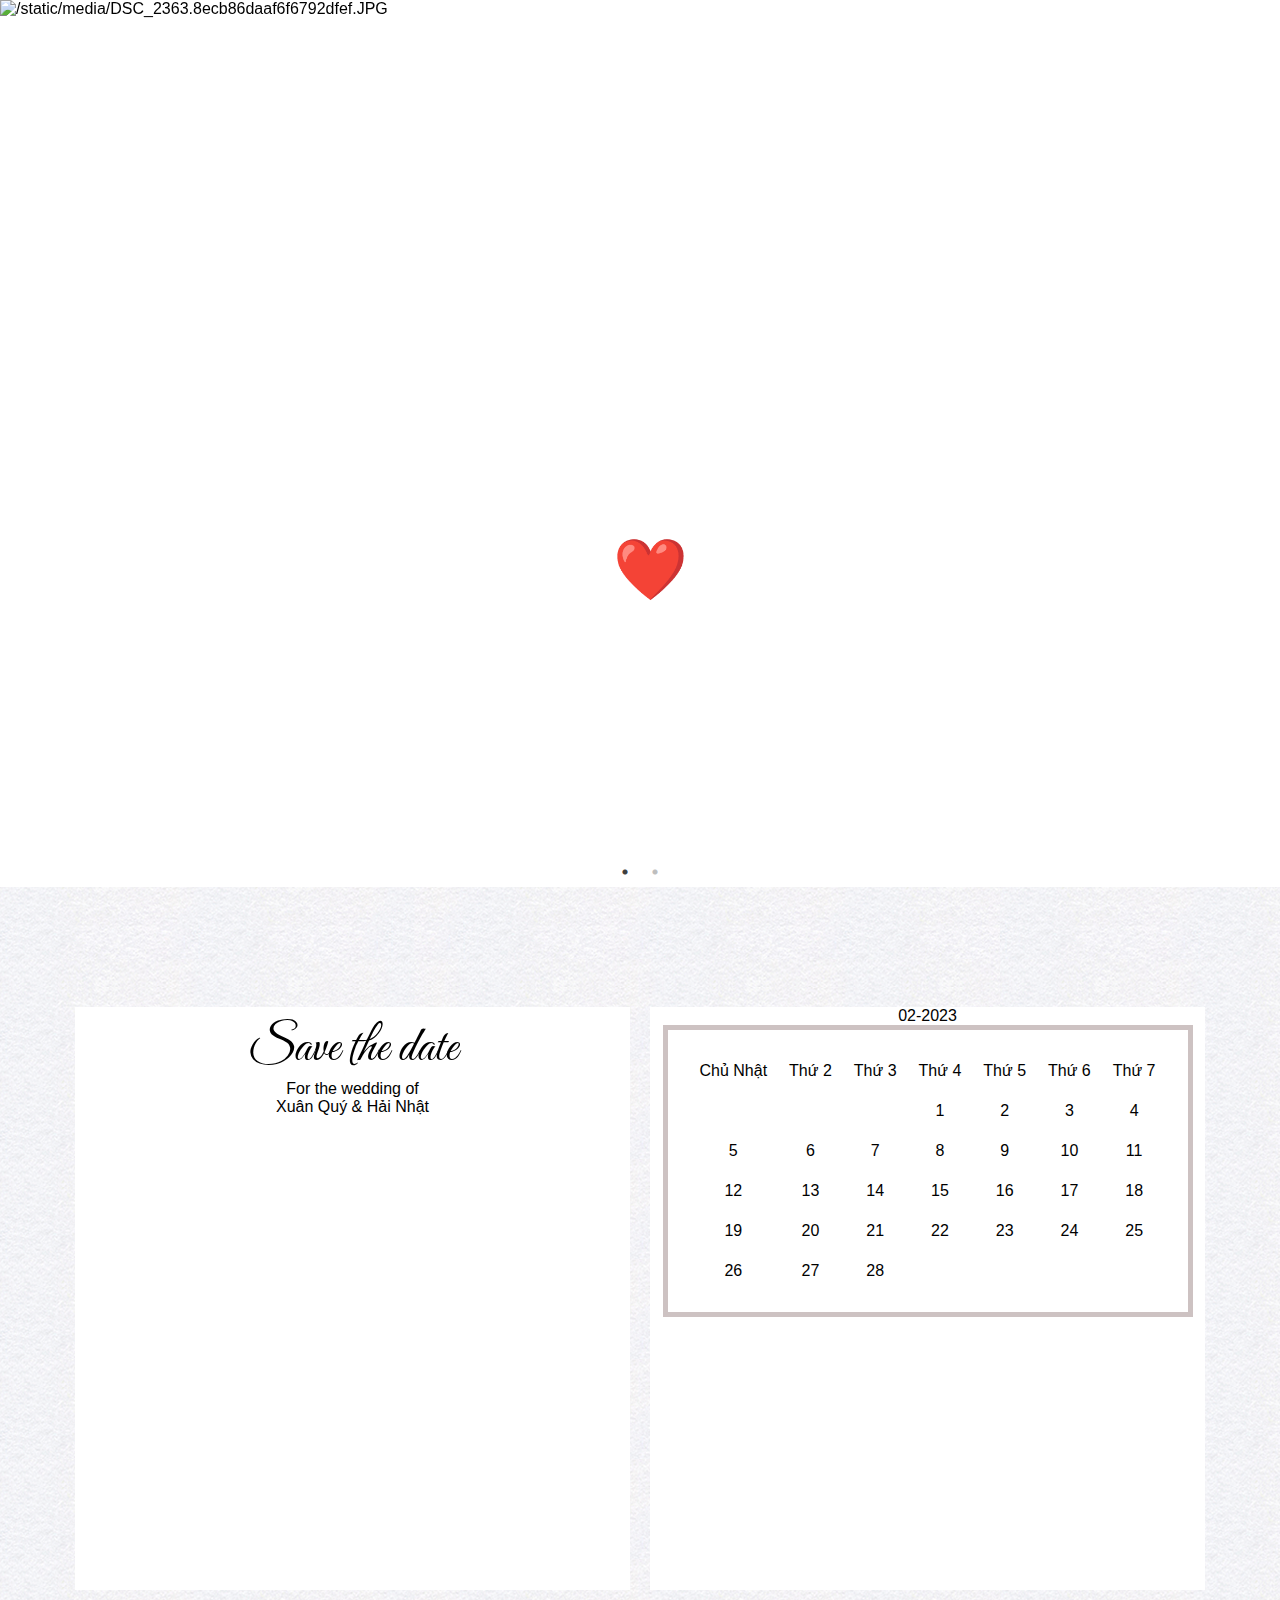
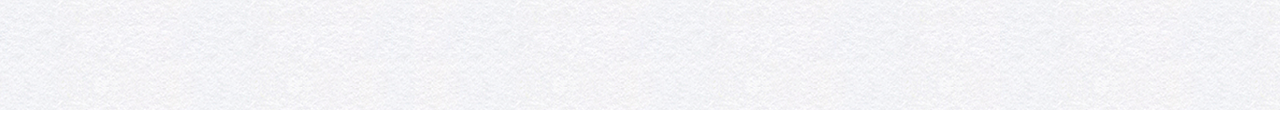
==== commit 39eb8442: "replace sourch" ====
--- a/index.html
+++ b/index.html
@@ -1,246 +1 @@
-<!DOCTYPE html>
-<html lang="en">
-<head>
-    <meta charset="UTF-8">
-    <meta http-equiv="X-UA-Compatible" content="IE=edge">
-    <link rel="website icon" type="png" href="image/cat.png">
-    <meta name="viewport" content="width=device-width, initial-scale=1.0">
-    <link rel="stylesheet" href="https://cdnjs.cloudflare.com/ajax/libs/font-awesome/6.2.1/css/all.min.css" integrity="sha512-MV7K8+y+gLIBoVD59lQIYicR65iaqukzvf/nwasF0nqhPay5w/9lJmVM2hMDcnK1OnMGCdVK+iQrJ7lzPJQd1w==" crossorigin="anonymous" referrerpolicy="no-referrer" />
-    <link rel="stylesheet" href="intro.css">
-    <title>Happy Wendding</title>
-</head>
-<body>
-    <div class="box-slider">
-        <div class="slider1">
-            <img src="image/bgr.jpg" alt="">
-            <div class="happynewyear">
-                <div class="textHappynewyear">
-                    <div class="box-span">
-                        <span></span>
-                    </div>
-                    <div class="box-span">
-                        <span></span>
-                    </div>
-                    <div class="box-span">
-                        <span></span>
-                    </div>
-                    <div class="box-span">
-                        <span></span>
-                    </div>
-                </div>
-            </div>
-            <div class="box-button">
-                <div class="button">
-                    <button>Mở ở đây nè!</button>
-                    <span><i class="fa-solid fa-heart"></i></span>
-                </div>
-            </div>
-            <div class="box-slider_img1">
-                <div class="slider-img1">
-                    <img src="image/circular-pattern.png" alt="">
-                </div>
-                <div class="pattern">
-                    <img src="image/pattern.png" alt="">
-                </div>
-            </div>
-            <div class="circle">
-                <span></span>
-            </div>
-            <div class="box-flower">
-                <div class="flower-img">
-                    <img src="image/flower.png" alt="">
-                </div>
-                <div class="flower-img">
-                    <img src="image/flower.png" alt="">
-                </div>
-                <div class="flower-img">
-                    <img src="image/flower1.png" alt="">
-                </div>
-                <div class="flower-img">
-                    <img src="image/flower1.png" alt="">
-                </div>
-                <div class="flower-img">
-                    <img src="image/flower2.png" alt="">
-                </div>
-                <div class="flower-img">
-                    <img src="image/flower2.png" alt="">
-                </div>
-            </div>
-            <div class="box-slider_img2">
-                <div class="box-slider-img2">
-                    <div class="slider-img2">
-                        <img src="image/lanterns.png" alt="">
-                    </div>
-                </div>
-                <div class="box-slider-img3">
-                    <div class="slider-img3">
-                        <img src="image/lanterns.png" alt="">
-                    </div>
-                </div>
-                <div class="box-slider-img4">
-                    <div class="slider-img4">
-                        <img src="image/lanterns.png" alt="">
-                    </div>
-                </div>
-                <div class="box-slider-img5">
-                    <div class="slider-img5">
-                        <img src="image/lanterns.png" alt="">
-                    </div>
-                </div>
-            </div>
-            <div class="slider-img6">
-                <img src="image/cloud-red1.png" alt="">
-                <img src="image/cloud-red2.png" alt="">
-                <img src="image/cloud-red2.png" alt="">
-            </div>
-            <div class="box-lion_dance">
-                <div class="lion_dance1">
-                    <img src="image/dance1.gif" alt="">
-                </div>
-                <div class="lion_dance2">
-                    <img src="image/dance2.gif" alt="">
-                </div>
-            </div>
-            <div class="cat">
-                <img src="image/wen.png" alt="">
-            </div>
-            <div class="box-number">
-                <div class="number2023">
-                    <div class="number">
-                        <span>1</span>
-                    </div>
-                    <div class="number">
-                        <span>2</span>
-                    </div>
-                    <div class="number">
-                        <span>-</span>
-                    </div>
-                    <div class="number">
-                        <span>0</span>
-                    </div>
-                    <div class="number">
-                        <span>2</span>
-                    </div>
-                </div>
-            </div>
-            <div class="box-rim">
-                <div class="rim1">
-                    <img src="image/rim1.png" alt="">
-                </div>
-                <div class="rim2">
-                    <img src="image/rim1.png" alt="">
-                </div>
-            </div>
-            <div class="box-texture_clouds">
-                <div class="texture_clouds1">
-                    <img src="image/texture-clouds.png" alt="">
-                </div>
-                <div class="texture_clouds1">
-                    <img src="image/texture-clouds.png" alt="">
-                </div>
-                <div class="texture_clouds1">
-                    <img src="image/texture-clouds.png" alt="">
-                </div>
-                <div class="texture_clouds1">
-                    <img src="image/texture-clouds.png" alt="">
-                </div>
-                <div class="texture_clouds1">
-                    <img src="image/texture-clouds.png" alt="">
-                </div>
-            </div>
-            <div class="box-big_clouds">
-                <div class="big_clouds1">
-                    <img src="image/big-clouds1.png" alt="">
-                </div>
-                <div class="big_clouds2">
-                    <img src="image/big-clouds2.png" alt="">
-                </div>
-                <div class="big_clouds3">
-                    <img src="image/big-clouds3.png" alt="">
-                </div>
-            </div>
-        </div>
-        <div class="slider2">
-            <div class="rhombus"></div>
-            <div class="rhombus"></div>
-            <div class="rhombus-img">
-                <img src="image/DSC_2330.JPG" alt="">
-            </div>
-            <div class="mail">
-                <button><i class="fa-regular fa-envelope"></i></button>
-                <span class="heart"><i class="fa-solid fa-heart"></i></span>
-            </div>
-        </div>
-        <div class="slider3">
-            <div class="box-content">
-                <div class="left">
-                    <img src="image/bg1.jpg" alt="">
-                    <div class="center">
-
-                    </div>
-                    <div class="lanterns-content">
-                        <img src="image/lanterns.png" alt="">
-                    </div>
-                    <div class="box-big_flowers">
-                        <img src="image/big-flower.png" alt="">
-                        <img src="image/big-flower.png" alt="">
-                        <img src="image/big-flower.png" alt="">
-                        <img src="image/big-flower1.png" alt="">
-                        <img src="image/big-flower1.png" alt="">
-                        <img src="image/big-flower2.png" alt="">
-                        <img src="image/big-flower2.png" alt="">
-                        <img src="image/big-flower2.png" alt="">
-                    </div>
-                    <div class="box-circle_left">
-                        <div class="circle_left">
-                            <img src="image/circular-pattern.png" alt="">
-                            <div class="text-content">
-                                <h2>Xuân Quý</h2>
-                                <h1>&#129505</h1>
-                                <h2>Hải Nhật</h2>
-                            </div>
-                        </div>
-                    </div>
-                    <div class="apricot_blossom">
-                        <img src="image/apricot-blossom.png" alt="">
-                        <img src="image/apricot-blossom.png" alt="">
-                        <img src="image/apricot-blossom.png" alt="">
-                        <img src="image/apricot-blossom.png" alt="">
-                        <img src="image/apricot-blossom.png" alt="">
-                        <img src="image/apricot-blossom.png" alt="">
-                    </div>
-                </div>
-                <div class="right">
-                    <div class="content">
-                        <div class="title">
-                            <h1>&#129505Gửi bạn!</h1>
-                        </div>
-                        <p>
-                            <p style="font-family: Lobster">Trân Quý & Cảm Ơn</p>
-                            <p>Tiệc cưới</p>
-                            <hr>
-                            <p>21 - 22 tháng 02</p>
-                            <hr>
-                            <p>
-                                Một ngày thật hạnh phúc bên bạn bè & người thân.
-                                Cảm ơn mọi người đã tham dự!
-                            </p>
-                        </p>
-                        <div class="fixedContent">
-                            <h3>Chú rể : Xuân Quý</h3>
-                            <h3 style="margin-left: 20px;">Cô dâu : Hải Nhật</h3>
-                        </div>
-                    </div>
-                </div>
-            </div>
-            <i class="fa-solid fa-xmark"></i>
-        </div>
-    </div>
-
-    <audio id="song" autoplay>
-        <source src="image/nhac.mp3" type="audio/mp3">
-    </audio>
-
-<script src="intro.js"></script>
-</body>
-</html>+<!doctype html><html lang="en"><head><meta charset="utf-8"/><link rel="icon" href="/favicon.ico"/><meta name="viewport" content="width=device-width,initial-scale=1"/><meta name="theme-color" content="#000000"/><meta name="description" content="Web site created using create-react-app"/><link rel="apple-touch-icon" href="/logo192.png"/><link rel="manifest" href="/manifest.json"/><title>React App</title><script defer="defer" src="/static/js/main.02a9efcb.js"></script><link href="/static/css/main.0b2fc58e.css" rel="stylesheet"></head><body><noscript>You need to enable JavaScript to run this app.</noscript><div id="root"></div></body></html>--- a/static/css/main.0b2fc58e.css
+++ b/static/css/main.0b2fc58e.css
@@ -0,0 +1,2 @@
+@charset "UTF-8";@import url(https://fonts.googleapis.com/css2?family=Dancing+Script:wght@500&family=Great+Vibes&display=swap);body{-webkit-font-smoothing:antialiased;-moz-osx-font-smoothing:grayscale;font-family:-apple-system,BlinkMacSystemFont,Segoe UI,Roboto,Oxygen,Ubuntu,Cantarell,Fira Sans,Droid Sans,Helvetica Neue,sans-serif;margin:0}code{font-family:source-code-pro,Menlo,Monaco,Consolas,Courier New,monospace}*,:after,:before{box-sizing:border-box}*{font:inherit;margin:0;padding:0}.title-h1{color:#fff;font-family:Dancing Script,cursive;font-size:60px}.bg2{background-image:url(/static/media/bg2.665c783f2c20cffc2c28.png);gap:20px;height:823px;justify-content:center;width:100%}.bg2,.box-bg2{align-items:center;display:flex}.box-bg2{background-color:#fff;flex-direction:column;height:583px;width:555px}.title-left{font-family:Great Vibes,cursive;font-size:50px;margin-top:10px}.box-left{position:relative}.box-left:before{background-image:url(/static/media/floor1.9400fbd340f37ee2d664.png);content:"";position:absolute;z-index:999999}td,th{padding:10px}.slick-slider{-webkit-touch-callout:none;-webkit-tap-highlight-color:transparent;box-sizing:border-box;touch-action:pan-y;-webkit-user-select:none;user-select:none;-khtml-user-select:none}.slick-list,.slick-slider{display:block;position:relative}.slick-list{margin:0;overflow:hidden;padding:0}.slick-list:focus{outline:none}.slick-list.dragging{cursor:pointer;cursor:hand}.slick-slider .slick-list,.slick-slider .slick-track{-webkit-transform:translateZ(0);transform:translateZ(0)}.slick-track{display:block;left:0;margin-left:auto;margin-right:auto;position:relative;top:0}.slick-track:after,.slick-track:before{content:"";display:table}.slick-track:after{clear:both}.slick-loading .slick-track{visibility:hidden}.slick-slide{display:none;float:left;height:100%;min-height:1px}[dir=rtl] .slick-slide{float:right}.slick-slide img{display:block}.slick-slide.slick-loading img{display:none}.slick-slide.dragging img{pointer-events:none}.slick-initialized .slick-slide{display:block}.slick-loading .slick-slide{visibility:hidden}.slick-vertical .slick-slide{border:1px solid transparent;display:block;height:auto}.slick-arrow.slick-hidden{display:none}.slick-loading .slick-list{background:#fff url([data-uri]) 50% no-repeat}@font-face{font-family:slick;font-style:normal;font-weight:400;src:url(/static/media/slick.a4e97f5a2a64f0ab1323.eot);src:url(/static/media/slick.a4e97f5a2a64f0ab1323.eot?#iefix) format("embedded-opentype"),url(/static/media/slick.295183786cd8a1389865.woff) format("woff"),url(/static/media/slick.c94f7671dcc99dce43e2.ttf) format("truetype"),url(/static/media/slick.2630a3e3eab21c607e21.svg#slick) format("svg")}.slick-next,.slick-prev{border:none;cursor:pointer;display:block;font-size:0;height:20px;line-height:0;padding:0;position:absolute;top:50%;-webkit-transform:translateY(-50%);transform:translateY(-50%);width:20px}.slick-next,.slick-next:focus,.slick-next:hover,.slick-prev,.slick-prev:focus,.slick-prev:hover{background:transparent;color:transparent;outline:none}.slick-next:focus:before,.slick-next:hover:before,.slick-prev:focus:before,.slick-prev:hover:before{opacity:1}.slick-next.slick-disabled:before,.slick-prev.slick-disabled:before{opacity:.25}.slick-next:before,.slick-prev:before{-webkit-font-smoothing:antialiased;-moz-osx-font-smoothing:grayscale;color:#fff;font-family:slick;font-size:20px;line-height:1;opacity:.75}.slick-prev{left:-25px}[dir=rtl] .slick-prev{left:auto;right:-25px}.slick-prev:before{content:"←"}[dir=rtl] .slick-prev:before{content:"→"}.slick-next{right:-25px}[dir=rtl] .slick-next{left:-25px;right:auto}.slick-next:before{content:"→"}[dir=rtl] .slick-next:before{content:"←"}.slick-dotted.slick-slider{margin-bottom:30px}.slick-dots{bottom:-25px;display:block;list-style:none;margin:0;padding:0;position:absolute;text-align:center;width:100%}.slick-dots li{display:inline-block;margin:0 5px;padding:0;position:relative}.slick-dots li,.slick-dots li button{cursor:pointer;height:20px;width:20px}.slick-dots li button{background:transparent;border:0;color:transparent;display:block;font-size:0;line-height:0;outline:none;padding:5px}.slick-dots li button:focus,.slick-dots li button:hover{outline:none}.slick-dots li button:focus:before,.slick-dots li button:hover:before{opacity:1}.slick-dots li button:before{-webkit-font-smoothing:antialiased;-moz-osx-font-smoothing:grayscale;color:#000;content:"•";font-family:slick;font-size:6px;height:20px;left:0;line-height:20px;opacity:.25;position:absolute;text-align:center;top:0;width:20px}.slick-dots li.slick-active button:before{color:#000;opacity:.75}
+/*# sourceMappingURL=main.0b2fc58e.css.map*/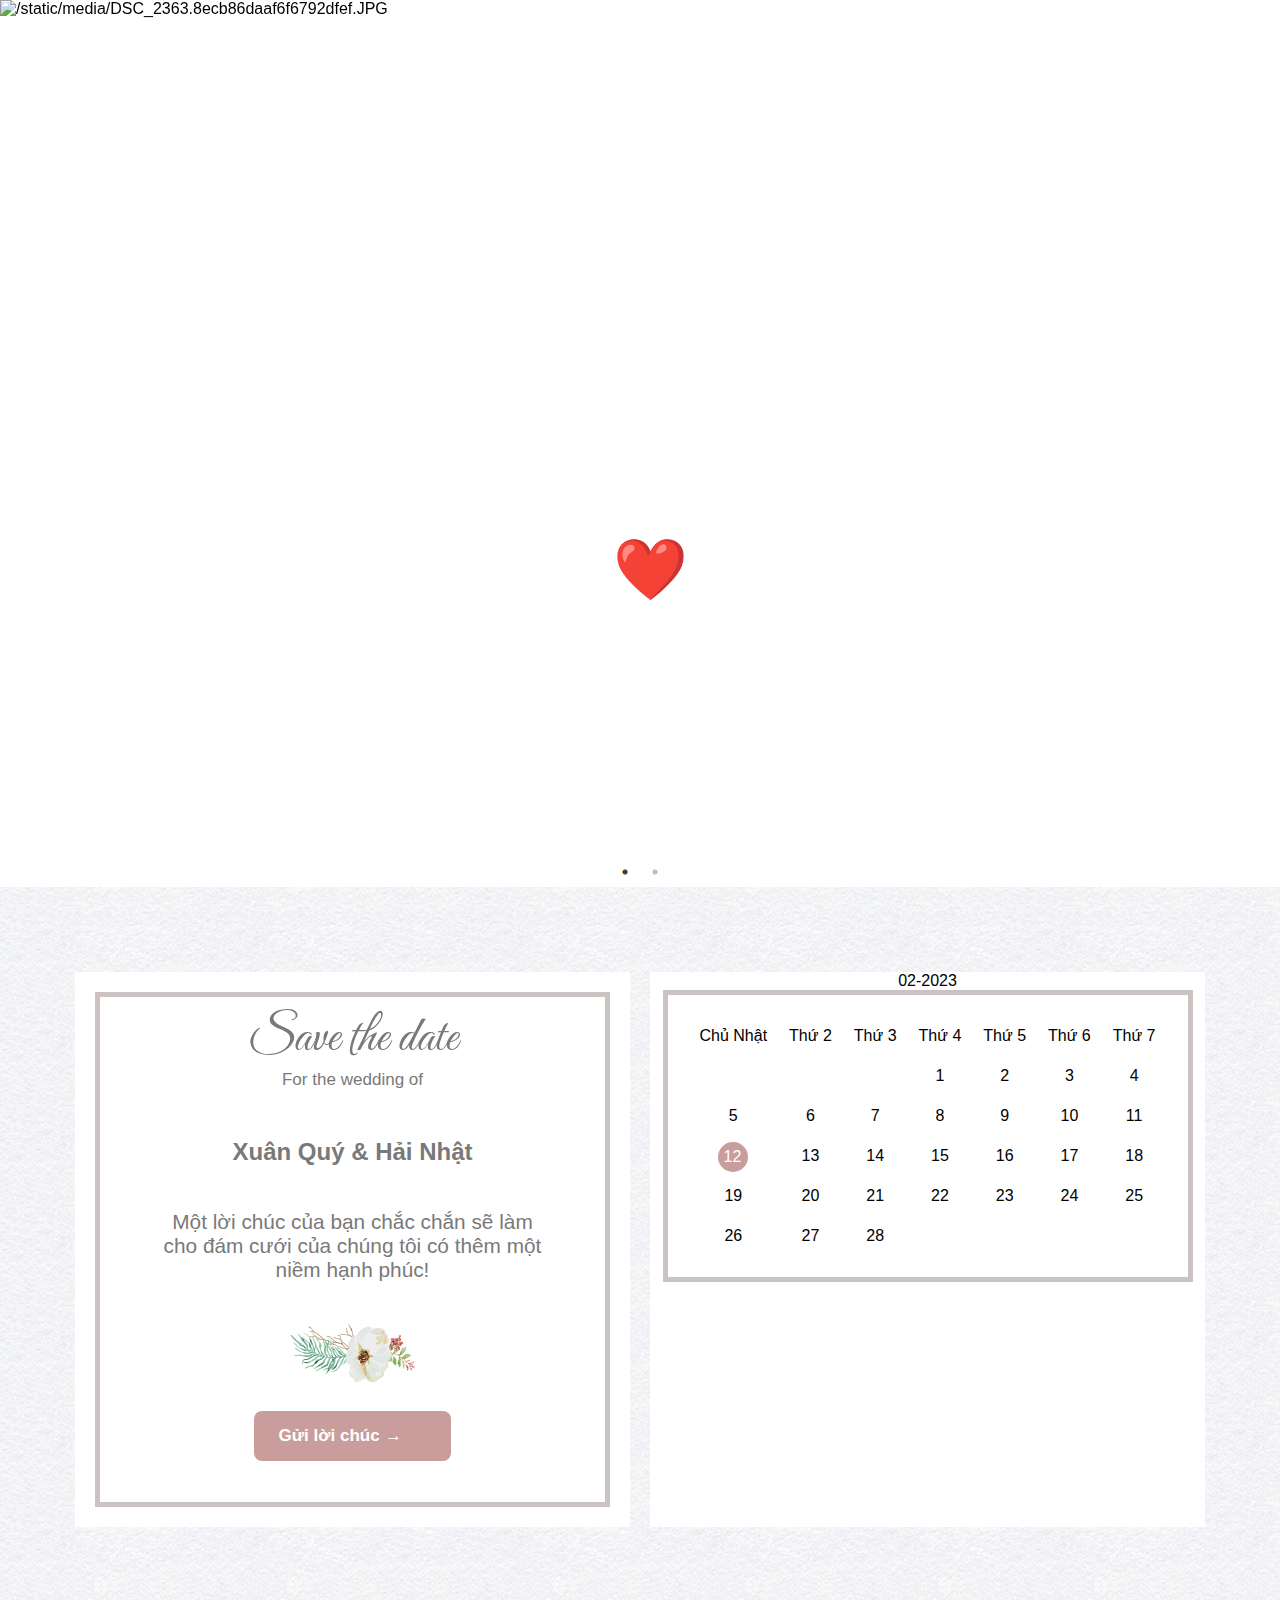
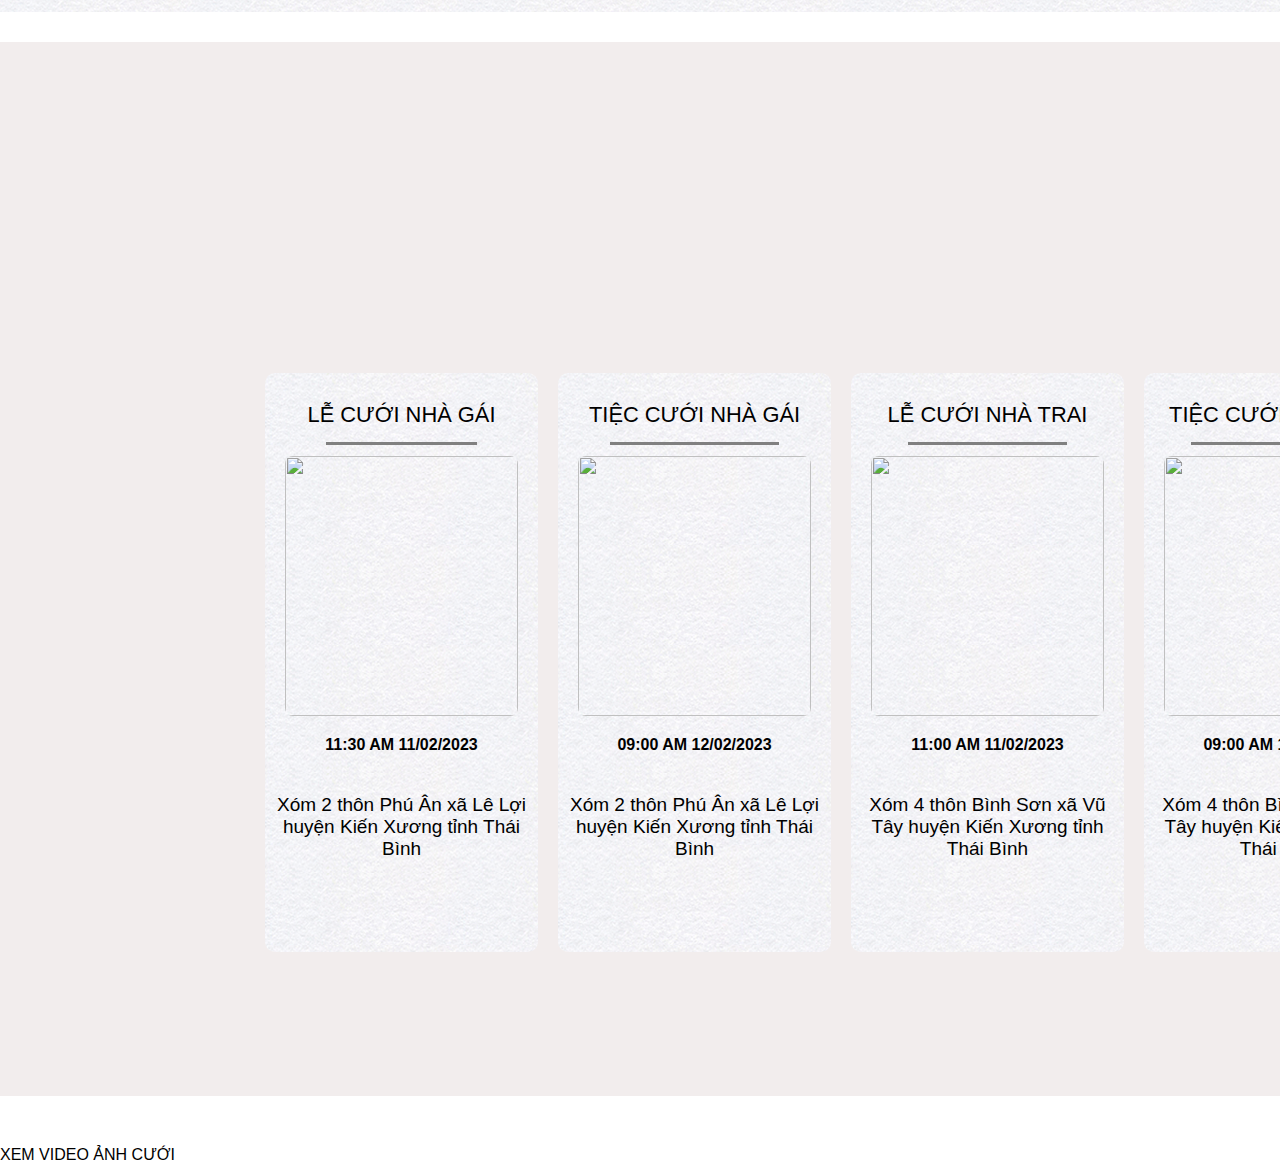
==== commit f0d7bbc7: "add time event" ====
--- a/index.html
+++ b/index.html
@@ -1 +1 @@
-<!doctype html><html lang="en"><head><meta charset="utf-8"/><link rel="icon" href="/favicon.ico"/><meta name="viewport" content="width=device-width,initial-scale=1"/><meta name="theme-color" content="#000000"/><meta name="description" content="Web site created using create-react-app"/><link rel="apple-touch-icon" href="/logo192.png"/><link rel="manifest" href="/manifest.json"/><title>React App</title><script defer="defer" src="/static/js/main.02a9efcb.js"></script><link href="/static/css/main.0b2fc58e.css" rel="stylesheet"></head><body><noscript>You need to enable JavaScript to run this app.</noscript><div id="root"></div></body></html>+<!doctype html><html lang="en"><head><meta charset="utf-8"/><link rel="icon" href="/favicon.ico"/><meta name="viewport" content="width=device-width,initial-scale=1"/><meta name="theme-color" content="#000000"/><meta name="description" content="Web site created using create-react-app"/><link rel="apple-touch-icon" href="/logo192.png"/><link rel="manifest" href="/manifest.json"/><title>Xuân Quý ❤️ Hải Nhật</title><script defer="defer" src="/static/js/main.ff6bd3ff.js"></script><link href="/static/css/main.5b68912b.css" rel="stylesheet"></head><body><noscript>You need to enable JavaScript to run this app.</noscript><div id="root"></div></body></html>--- a/static/css/main.5b68912b.css
+++ b/static/css/main.5b68912b.css
@@ -0,0 +1,2 @@
+@charset "UTF-8";@import url(https://fonts.googleapis.com/css2?family=Comfortaa&family=Dancing+Script:wght@500&family=Great+Vibes&display=swap);body{-webkit-font-smoothing:antialiased;-moz-osx-font-smoothing:grayscale;font-family:-apple-system,BlinkMacSystemFont,Segoe UI,Roboto,Oxygen,Ubuntu,Cantarell,Fira Sans,Droid Sans,Helvetica Neue,sans-serif;margin:0}code{font-family:source-code-pro,Menlo,Monaco,Consolas,Courier New,monospace}*,:after,:before{box-sizing:border-box}*{font:inherit;margin:0;padding:0}.title-h1{color:#fff;font-family:Dancing Script,cursive;font-size:60px}.bg2{background-image:url(/static/media/bg2.665c783f2c20cffc2c28.png);gap:20px;height:725px;justify-content:center;width:100%}.bg2,.box-bg2{align-items:center;display:flex}.box-bg2{background-color:#fff;flex-direction:column;height:555px;width:555px}.title-left{font-family:Great Vibes,cursive;font-size:50px;margin-top:10px}.box-left,.box-left button{position:relative}.box-left button{background-color:#c89d9c;border:0;-webkit-border-radius:0;-moz-border-radius:0;-o-border-radius:0;-ms-border-radius:0;border-radius:8px;color:#fff;display:inline-block;font-family:comfortaaregular,sans-serif;font-weight:600;margin:28px 0;padding:15px 50px 15px 25px}.box-left{color:#797979;font-size:16px;font-size:1.06667rem;font-weight:300}.nameUser{font-size:1.5rem;font-weight:600;margin:2em 0 1em}.wish{font-family:comfortaaregular,sans-serif;font-size:1.3rem;margin-bottom:2em;margin-top:1em;text-align:center;width:75%}td,th{padding:10px;z-index:20}.today{position:relative}.today:before{background-color:#c89d9c;border-radius:50%;color:#fff;content:"12";display:inline-block;height:30px;left:28px;line-height:20px;padding:5px;position:absolute;top:5px;width:30px;z-index:1}.time-event{background-color:#f2eded;display:flex;flex-direction:column;height:1054px;margin-bottom:50px}.bg-event{background-image:url(/static/media/DSC_2363.8ecb86daaf6f6792dfef.JPG);background-position:50%;background-size:cover;height:632px;position:relative}.time-event-detail{align-items:center;-webkit-column-gap:20px;column-gap:20px;display:flex;height:609px;justify-content:center;left:20%;position:absolute;top:50%;-webkit-transform:translate("-50% , -50%");transform:translate("-50% , -50%");width:1170px}.box-event-detail{align-items:center;background-image:url(/static/media/bg2.665c783f2c20cffc2c28.png);border-radius:10px;display:flex;flex-direction:column;height:579px;position:relative;width:273px}.box-event-detail img{background-size:contain;border-radius:8px;height:260px;width:233px}.title-event{font-family:inherit;font-size:1.36667rem;font-weight:500;line-height:1.1;margin:1.4em 0 .5em;padding:0 0 .8em;position:relative}.title-event:after{border-bottom:3px solid gray;bottom:0;content:"";display:flex;left:0;margin-left:10%;position:absolute;width:80%}.address{font-family:sans-serif}@media only screen and (max-width:480px){.bg2{display:flex;flex-direction:column}}.slick-slider{-webkit-touch-callout:none;-webkit-tap-highlight-color:transparent;box-sizing:border-box;touch-action:pan-y;-webkit-user-select:none;user-select:none;-khtml-user-select:none}.slick-list,.slick-slider{display:block;position:relative}.slick-list{margin:0;overflow:hidden;padding:0}.slick-list:focus{outline:none}.slick-list.dragging{cursor:pointer;cursor:hand}.slick-slider .slick-list,.slick-slider .slick-track{-webkit-transform:translateZ(0);transform:translateZ(0)}.slick-track{display:block;left:0;margin-left:auto;margin-right:auto;position:relative;top:0}.slick-track:after,.slick-track:before{content:"";display:table}.slick-track:after{clear:both}.slick-loading .slick-track{visibility:hidden}.slick-slide{display:none;float:left;height:100%;min-height:1px}[dir=rtl] .slick-slide{float:right}.slick-slide img{display:block}.slick-slide.slick-loading img{display:none}.slick-slide.dragging img{pointer-events:none}.slick-initialized .slick-slide{display:block}.slick-loading .slick-slide{visibility:hidden}.slick-vertical .slick-slide{border:1px solid transparent;display:block;height:auto}.slick-arrow.slick-hidden{display:none}.slick-loading .slick-list{background:#fff url([data-uri]) 50% no-repeat}@font-face{font-family:slick;font-style:normal;font-weight:400;src:url(/static/media/slick.a4e97f5a2a64f0ab1323.eot);src:url(/static/media/slick.a4e97f5a2a64f0ab1323.eot?#iefix) format("embedded-opentype"),url(/static/media/slick.295183786cd8a1389865.woff) format("woff"),url(/static/media/slick.c94f7671dcc99dce43e2.ttf) format("truetype"),url(/static/media/slick.2630a3e3eab21c607e21.svg#slick) format("svg")}.slick-next,.slick-prev{border:none;cursor:pointer;display:block;font-size:0;height:20px;line-height:0;padding:0;position:absolute;top:50%;-webkit-transform:translateY(-50%);transform:translateY(-50%);width:20px}.slick-next,.slick-next:focus,.slick-next:hover,.slick-prev,.slick-prev:focus,.slick-prev:hover{background:transparent;color:transparent;outline:none}.slick-next:focus:before,.slick-next:hover:before,.slick-prev:focus:before,.slick-prev:hover:before{opacity:1}.slick-next.slick-disabled:before,.slick-prev.slick-disabled:before{opacity:.25}.slick-next:before,.slick-prev:before{-webkit-font-smoothing:antialiased;-moz-osx-font-smoothing:grayscale;color:#fff;font-family:slick;font-size:20px;line-height:1;opacity:.75}.slick-prev{left:-25px}[dir=rtl] .slick-prev{left:auto;right:-25px}.slick-prev:before{content:"←"}[dir=rtl] .slick-prev:before{content:"→"}.slick-next{right:-25px}[dir=rtl] .slick-next{left:-25px;right:auto}.slick-next:before{content:"→"}[dir=rtl] .slick-next:before{content:"←"}.slick-dotted.slick-slider{margin-bottom:30px}.slick-dots{bottom:-25px;display:block;list-style:none;margin:0;padding:0;position:absolute;text-align:center;width:100%}.slick-dots li{display:inline-block;margin:0 5px;padding:0;position:relative}.slick-dots li,.slick-dots li button{cursor:pointer;height:20px;width:20px}.slick-dots li button{background:transparent;border:0;color:transparent;display:block;font-size:0;line-height:0;outline:none;padding:5px}.slick-dots li button:focus,.slick-dots li button:hover{outline:none}.slick-dots li button:focus:before,.slick-dots li button:hover:before{opacity:1}.slick-dots li button:before{-webkit-font-smoothing:antialiased;-moz-osx-font-smoothing:grayscale;color:#000;content:"•";font-family:slick;font-size:6px;height:20px;left:0;line-height:20px;opacity:.25;position:absolute;text-align:center;top:0;width:20px}.slick-dots li.slick-active button:before{color:#000;opacity:.75}
+/*# sourceMappingURL=main.5b68912b.css.map*/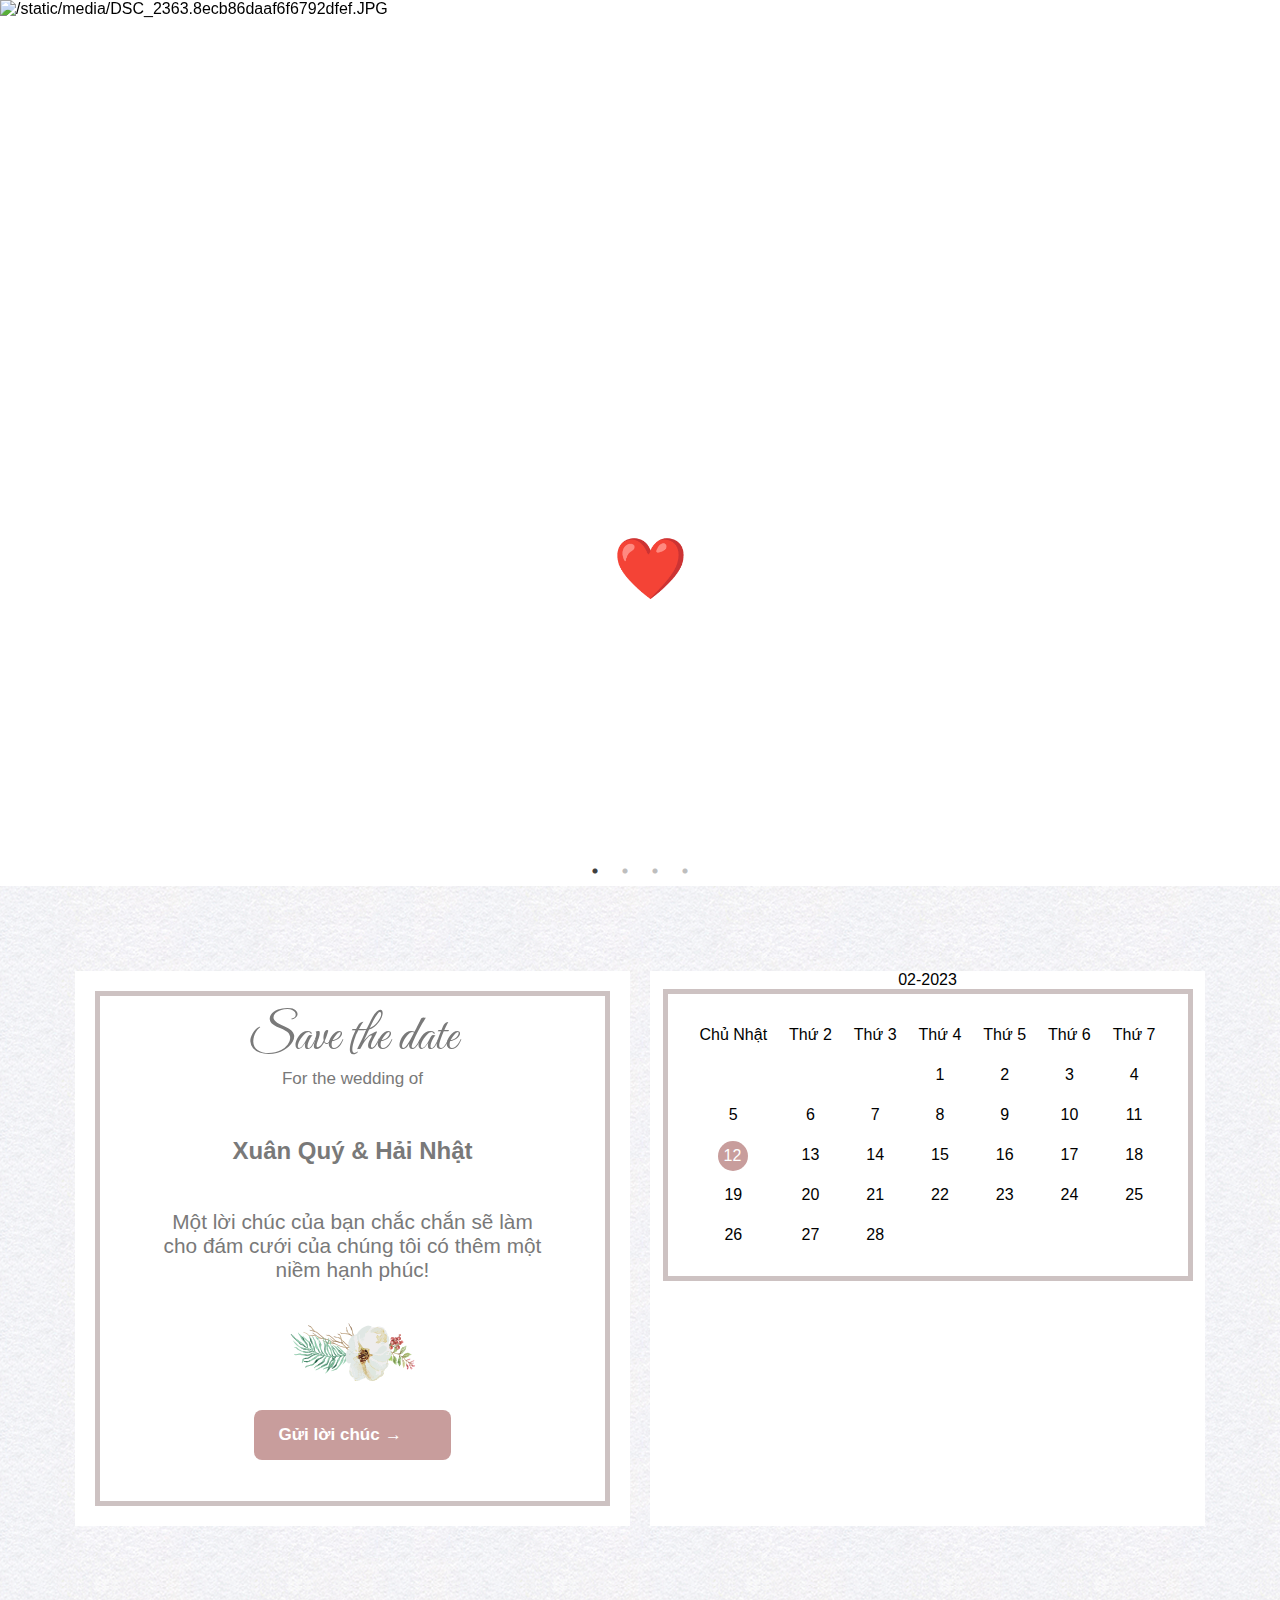
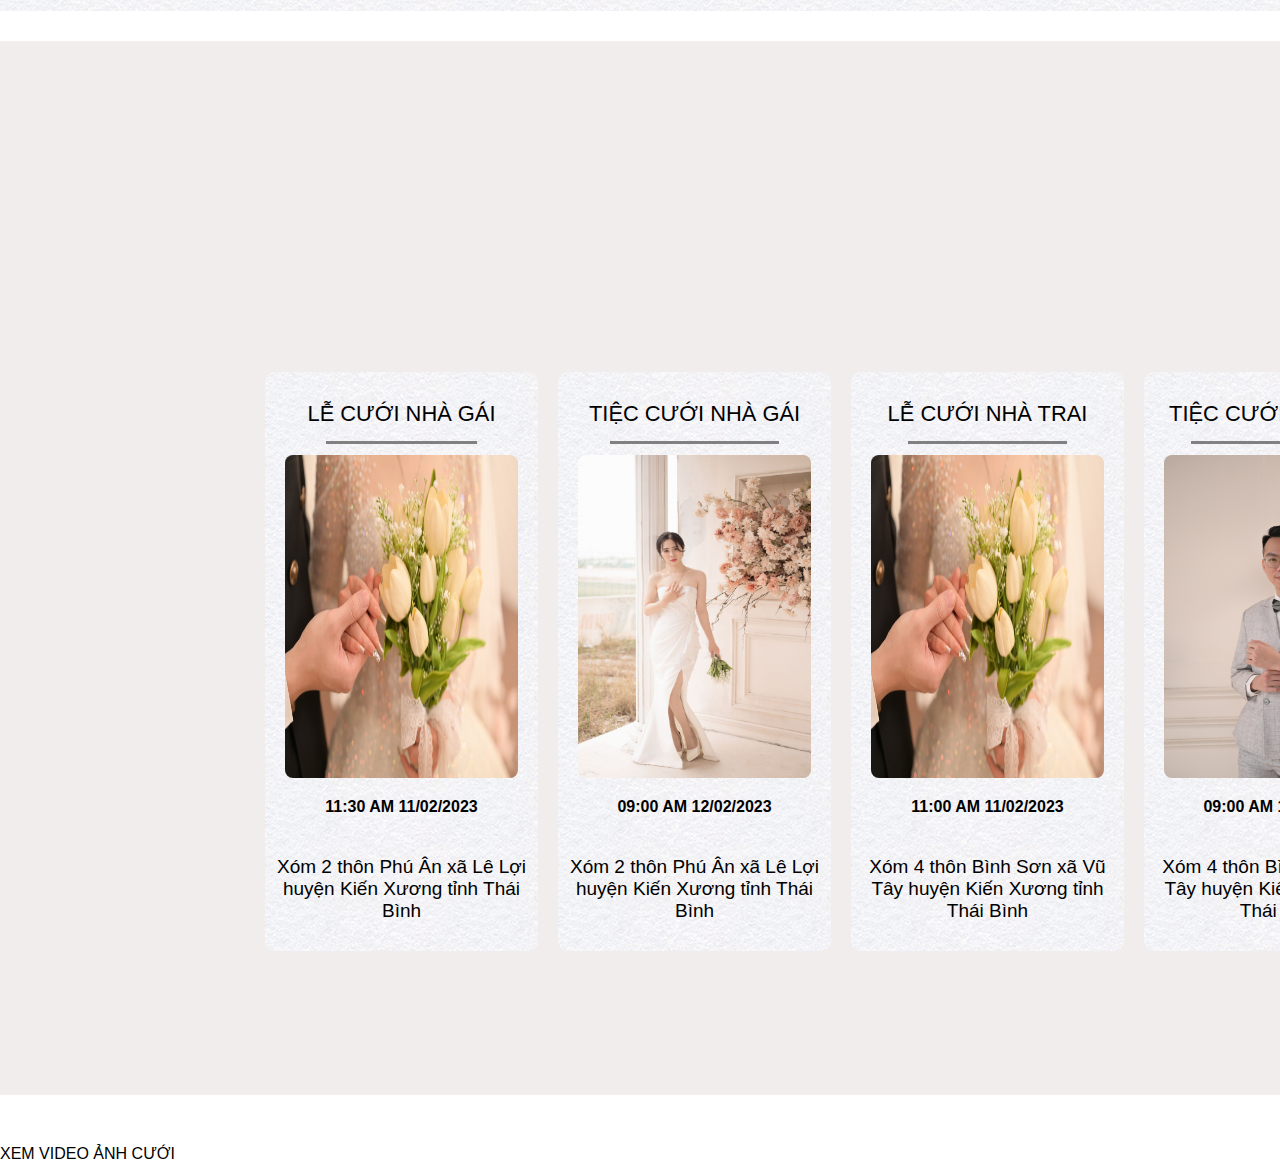
==== commit f0f69bed: "fix image event and slider" ====
--- a/index.html
+++ b/index.html
@@ -1 +1 @@
-<!doctype html><html lang="en"><head><meta charset="utf-8"/><link rel="icon" href="/favicon.ico"/><meta name="viewport" content="width=device-width,initial-scale=1"/><meta name="theme-color" content="#000000"/><meta name="description" content="Web site created using create-react-app"/><link rel="apple-touch-icon" href="/logo192.png"/><link rel="manifest" href="/manifest.json"/><title>Xuân Quý ❤️ Hải Nhật</title><script defer="defer" src="/static/js/main.ff6bd3ff.js"></script><link href="/static/css/main.5b68912b.css" rel="stylesheet"></head><body><noscript>You need to enable JavaScript to run this app.</noscript><div id="root"></div></body></html>+<!doctype html><html lang="en"><head><meta charset="utf-8"/><link rel="icon" href="/favicon.ico"/><meta name="viewport" content="width=device-width,initial-scale=1"/><meta name="theme-color" content="#000000"/><meta name="description" content="Web site created using create-react-app"/><link rel="apple-touch-icon" href="/logo192.png"/><link rel="manifest" href="/manifest.json"/><title>Xuân Quý ❤️ Hải Nhật</title><script defer="defer" src="/static/js/main.2c590662.js"></script><link href="/static/css/main.06e99335.css" rel="stylesheet"></head><body><noscript>You need to enable JavaScript to run this app.</noscript><div id="root"></div></body></html>--- a/static/css/main.06e99335.css
+++ b/static/css/main.06e99335.css
@@ -0,0 +1,2 @@
+@charset "UTF-8";@import url(https://fonts.googleapis.com/css2?family=Comfortaa&family=Dancing+Script:wght@500&family=Great+Vibes&display=swap);body{-webkit-font-smoothing:antialiased;-moz-osx-font-smoothing:grayscale;font-family:-apple-system,BlinkMacSystemFont,Segoe UI,Roboto,Oxygen,Ubuntu,Cantarell,Fira Sans,Droid Sans,Helvetica Neue,sans-serif;margin:0}code{font-family:source-code-pro,Menlo,Monaco,Consolas,Courier New,monospace}*,:after,:before{box-sizing:border-box}*{font:inherit;margin:0;padding:0}.title-h1{color:#fff;font-family:Dancing Script,cursive;font-size:60px}.bg2{background-image:url(/static/media/bg2.665c783f2c20cffc2c28.png);gap:20px;height:725px;justify-content:center;width:100%}.bg2,.box-bg2{align-items:center;display:flex}.box-bg2{background-color:#fff;flex-direction:column;height:555px;width:555px}.title-left{font-family:Great Vibes,cursive;font-size:50px;margin-top:10px}.box-left,.box-left button{position:relative}.box-left button{background-color:#c89d9c;border:0;-webkit-border-radius:0;-moz-border-radius:0;-o-border-radius:0;-ms-border-radius:0;border-radius:8px;color:#fff;display:inline-block;font-family:comfortaaregular,sans-serif;font-weight:600;margin:28px 0;padding:15px 50px 15px 25px}.box-left{color:#797979;font-size:16px;font-size:1.06667rem;font-weight:300}.nameUser{font-size:1.5rem;font-weight:600;margin:2em 0 1em}.wish{font-family:comfortaaregular,sans-serif;font-size:1.3rem;margin-bottom:2em;margin-top:1em;text-align:center;width:75%}td,th{padding:10px;z-index:20}.today{position:relative}.today:before{background-color:#c89d9c;border-radius:50%;color:#fff;content:"12";display:inline-block;height:30px;left:28px;line-height:20px;padding:5px;position:absolute;top:5px;width:30px;z-index:1}.time-event{background-color:#f2eded;display:flex;flex-direction:column;height:1054px;margin-bottom:50px}.bg-event{background-image:url(/static/media/DSC_2363.8ecb86daaf6f6792dfef.JPG);background-position:50%;background-size:cover;height:632px;position:relative}.time-event-detail{align-items:center;-webkit-column-gap:20px;column-gap:20px;display:flex;height:609px;justify-content:center;left:20%;position:absolute;top:50%;-webkit-transform:translate("-50% , -50%");transform:translate("-50% , -50%");width:1170px}.box-event-detail{align-items:center;background-image:url(/static/media/bg2.665c783f2c20cffc2c28.png);border-radius:10px;display:flex;flex-direction:column;height:579px;position:relative;width:273px}.box-event-detail img{background-size:contain;border-radius:8px;height:323px;width:233px}.title-event{font-family:inherit;font-size:1.36667rem;font-weight:500;line-height:1.1;margin:1.4em 0 .5em;padding:0 0 .8em;position:relative}.title-event:after{border-bottom:3px solid gray;bottom:0;content:"";display:flex;left:0;margin-left:10%;position:absolute;width:80%}.address{font-family:sans-serif}@media only screen and (max-width:480px){.bg2{display:flex;flex-direction:column}}.slick-slider{-webkit-touch-callout:none;-webkit-tap-highlight-color:transparent;box-sizing:border-box;touch-action:pan-y;-webkit-user-select:none;user-select:none;-khtml-user-select:none}.slick-list,.slick-slider{display:block;position:relative}.slick-list{margin:0;overflow:hidden;padding:0}.slick-list:focus{outline:none}.slick-list.dragging{cursor:pointer;cursor:hand}.slick-slider .slick-list,.slick-slider .slick-track{-webkit-transform:translateZ(0);transform:translateZ(0)}.slick-track{display:block;left:0;margin-left:auto;margin-right:auto;position:relative;top:0}.slick-track:after,.slick-track:before{content:"";display:table}.slick-track:after{clear:both}.slick-loading .slick-track{visibility:hidden}.slick-slide{display:none;float:left;height:100%;min-height:1px}[dir=rtl] .slick-slide{float:right}.slick-slide img{display:block}.slick-slide.slick-loading img{display:none}.slick-slide.dragging img{pointer-events:none}.slick-initialized .slick-slide{display:block}.slick-loading .slick-slide{visibility:hidden}.slick-vertical .slick-slide{border:1px solid transparent;display:block;height:auto}.slick-arrow.slick-hidden{display:none}.slick-loading .slick-list{background:#fff url([data-uri]) 50% no-repeat}@font-face{font-family:slick;font-style:normal;font-weight:400;src:url(/static/media/slick.a4e97f5a2a64f0ab1323.eot);src:url(/static/media/slick.a4e97f5a2a64f0ab1323.eot?#iefix) format("embedded-opentype"),url(/static/media/slick.295183786cd8a1389865.woff) format("woff"),url(/static/media/slick.c94f7671dcc99dce43e2.ttf) format("truetype"),url(/static/media/slick.2630a3e3eab21c607e21.svg#slick) format("svg")}.slick-next,.slick-prev{border:none;cursor:pointer;display:block;font-size:0;height:20px;line-height:0;padding:0;position:absolute;top:50%;-webkit-transform:translateY(-50%);transform:translateY(-50%);width:20px}.slick-next,.slick-next:focus,.slick-next:hover,.slick-prev,.slick-prev:focus,.slick-prev:hover{background:transparent;color:transparent;outline:none}.slick-next:focus:before,.slick-next:hover:before,.slick-prev:focus:before,.slick-prev:hover:before{opacity:1}.slick-next.slick-disabled:before,.slick-prev.slick-disabled:before{opacity:.25}.slick-next:before,.slick-prev:before{-webkit-font-smoothing:antialiased;-moz-osx-font-smoothing:grayscale;color:#fff;font-family:slick;font-size:20px;line-height:1;opacity:.75}.slick-prev{left:-25px}[dir=rtl] .slick-prev{left:auto;right:-25px}.slick-prev:before{content:"←"}[dir=rtl] .slick-prev:before{content:"→"}.slick-next{right:-25px}[dir=rtl] .slick-next{left:-25px;right:auto}.slick-next:before{content:"→"}[dir=rtl] .slick-next:before{content:"←"}.slick-dotted.slick-slider{margin-bottom:30px}.slick-dots{bottom:-25px;display:block;list-style:none;margin:0;padding:0;position:absolute;text-align:center;width:100%}.slick-dots li{display:inline-block;margin:0 5px;padding:0;position:relative}.slick-dots li,.slick-dots li button{cursor:pointer;height:20px;width:20px}.slick-dots li button{background:transparent;border:0;color:transparent;display:block;font-size:0;line-height:0;outline:none;padding:5px}.slick-dots li button:focus,.slick-dots li button:hover{outline:none}.slick-dots li button:focus:before,.slick-dots li button:hover:before{opacity:1}.slick-dots li button:before{-webkit-font-smoothing:antialiased;-moz-osx-font-smoothing:grayscale;color:#000;content:"•";font-family:slick;font-size:6px;height:20px;left:0;line-height:20px;opacity:.25;position:absolute;text-align:center;top:0;width:20px}.slick-dots li.slick-active button:before{color:#000;opacity:.75}
+/*# sourceMappingURL=main.06e99335.css.map*/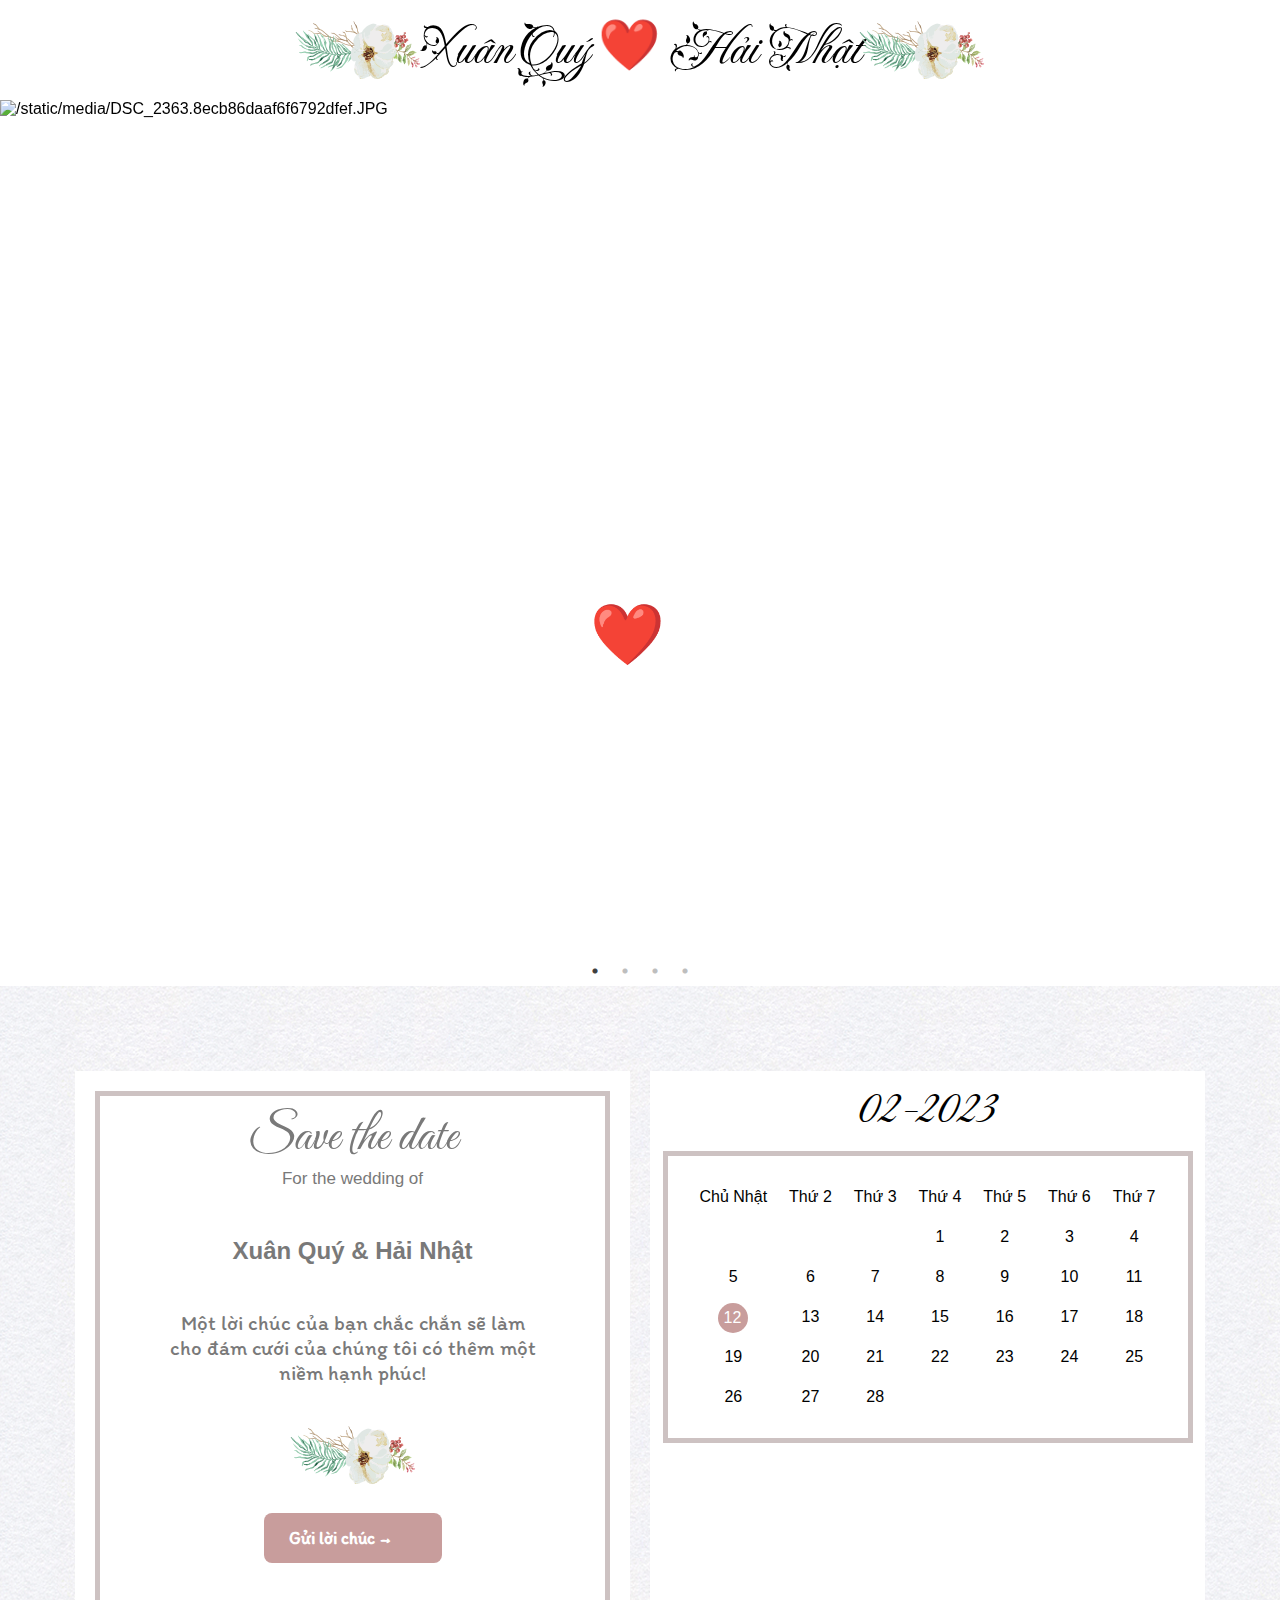
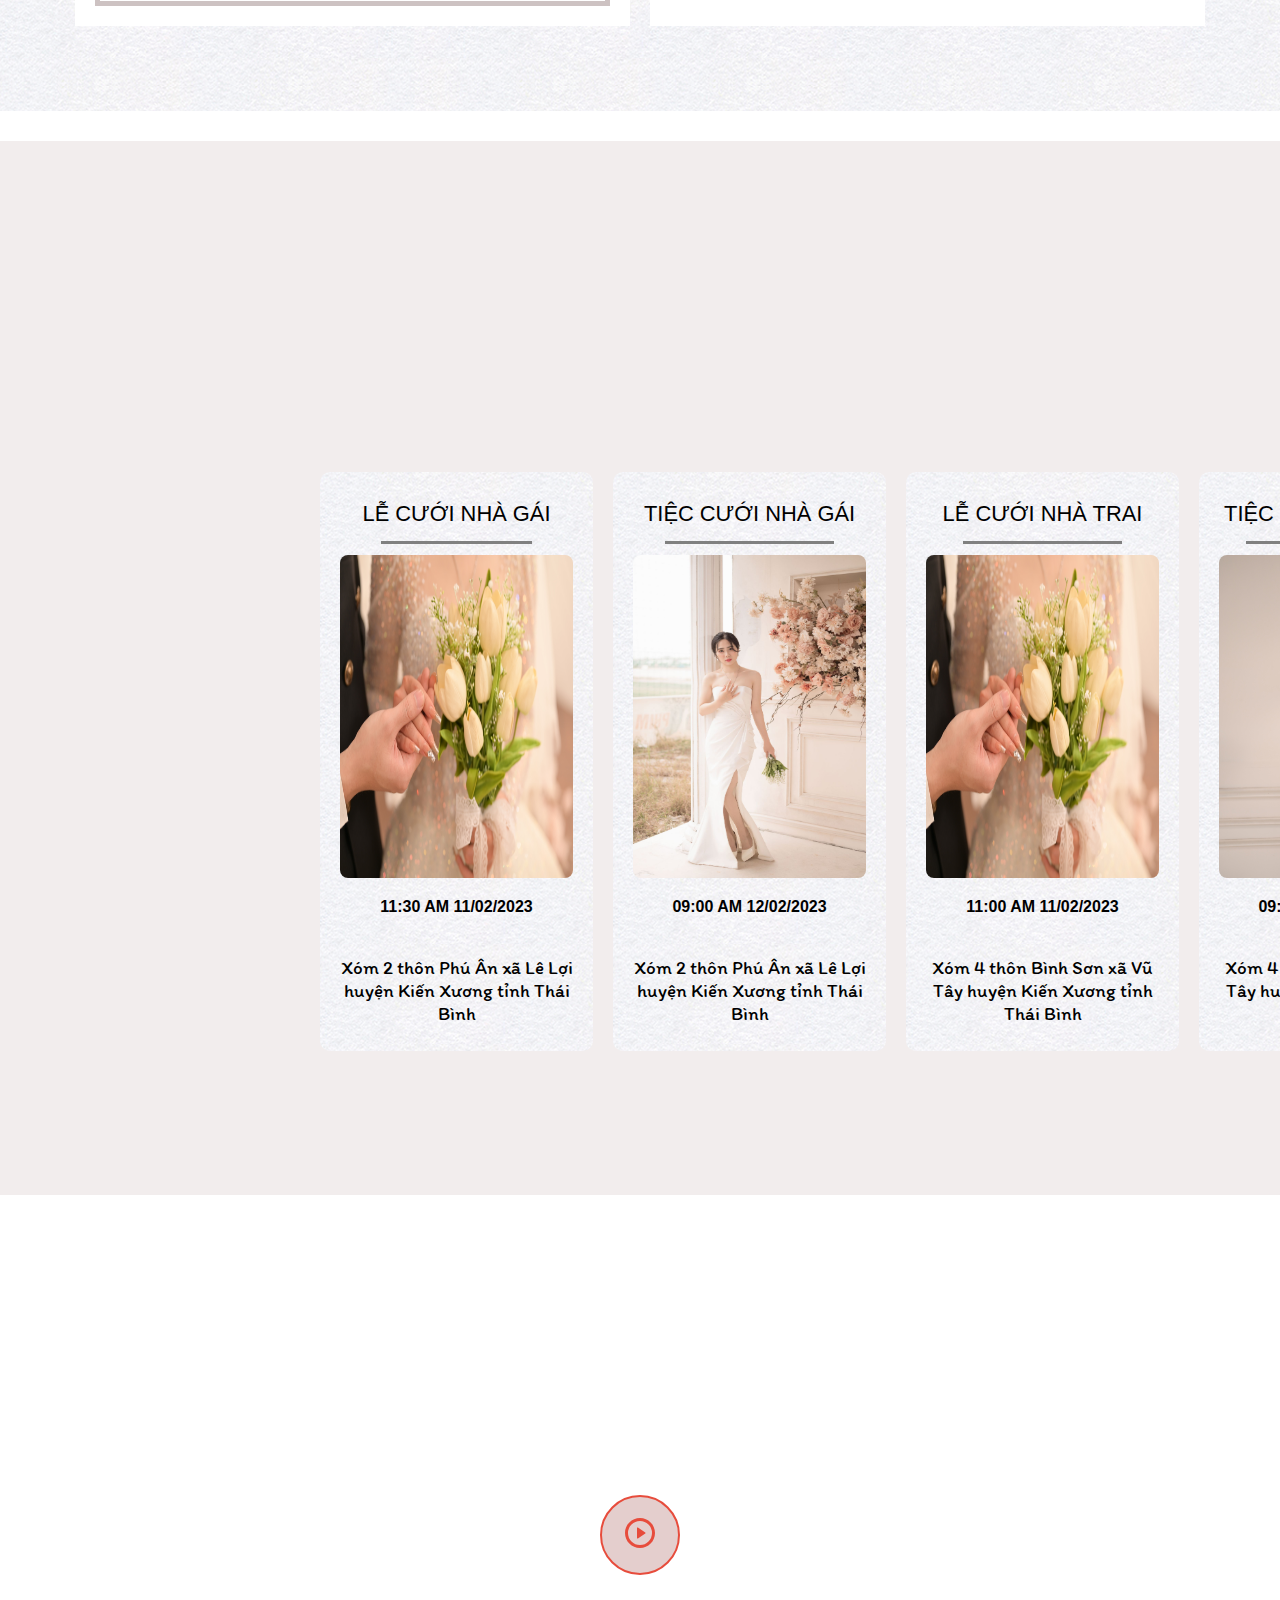
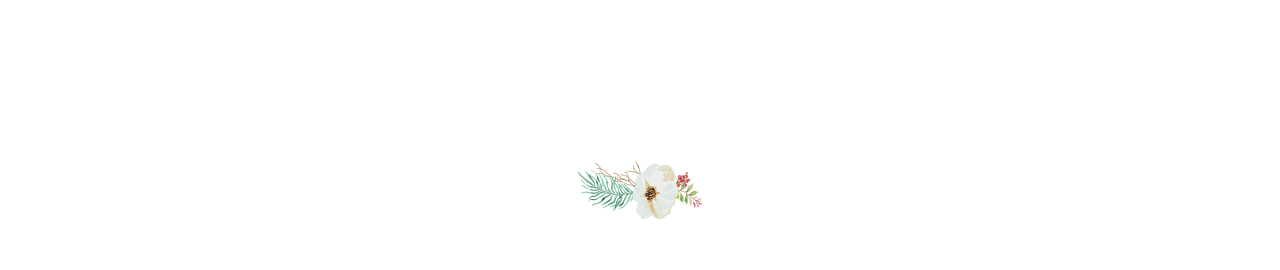
==== commit 21c56cb6: "responsive mobile" ====
--- a/index.html
+++ b/index.html
@@ -1 +1 @@
-<!doctype html><html lang="en"><head><meta charset="utf-8"/><link rel="icon" href="/favicon.ico"/><meta name="viewport" content="width=device-width,initial-scale=1"/><meta name="theme-color" content="#000000"/><meta name="description" content="Web site created using create-react-app"/><link rel="apple-touch-icon" href="/logo192.png"/><link rel="manifest" href="/manifest.json"/><title>Xuân Quý ❤️ Hải Nhật</title><script defer="defer" src="/static/js/main.2c590662.js"></script><link href="/static/css/main.06e99335.css" rel="stylesheet"></head><body><noscript>You need to enable JavaScript to run this app.</noscript><div id="root"></div></body></html>+<!doctype html><html lang="en"><head><meta charset="utf-8"/><link rel="icon" href="/favicon.ico"/><meta name="viewport" content="width=device-width,initial-scale=1"/><meta name="theme-color" content="#000000"/><meta name="description" content="Web site created using create-react-app"/><link rel="apple-touch-icon" href="/logo192.png"/><link rel="manifest" href="/manifest.json"/><title>Xuân Quý ❤️ Hải Nhật</title><script defer="defer" src="/static/js/main.5b2b5c51.js"></script><link href="/static/css/main.78f1fed6.css" rel="stylesheet"></head><body><noscript>You need to enable JavaScript to run this app.</noscript><div id="root"></div></body></html>--- a/static/css/main.78f1fed6.css
+++ b/static/css/main.78f1fed6.css
@@ -0,0 +1,2 @@
+@charset "UTF-8";@import url(https://fonts.googleapis.com/css2?family=Dancing+Script:wght@500&family=Fleur+De+Leah&family=Great+Vibes&family=Itim&family=Nabla&display=swap);body{-webkit-font-smoothing:antialiased;-moz-osx-font-smoothing:grayscale;font-family:-apple-system,BlinkMacSystemFont,Segoe UI,Roboto,Oxygen,Ubuntu,Cantarell,Fira Sans,Droid Sans,Helvetica Neue,sans-serif;margin:0}code{font-family:source-code-pro,Menlo,Monaco,Consolas,Courier New,monospace}*,:after,:before{box-sizing:border-box}*{font:inherit;margin:0;padding:0}.title-h1{color:#fff;font-family:Fleur De Leah,cursive;font-size:60px}.title-top{margin:20px 0}.title-top h1{font-family:Fleur De Leah,cursive;font-size:50px}.box-bg2{align-items:center;background-color:#fff;display:flex;flex-direction:column;height:555px;width:555px}.title-left{font-family:Great Vibes,cursive;font-size:50px;margin-top:10px}.box-left{color:#797979;font-size:16px;font-size:1.06667rem;font-weight:300;position:relative}.box-left button{background-color:#c89d9c;border:0;-webkit-border-radius:0;-moz-border-radius:0;-o-border-radius:0;-ms-border-radius:0;border-radius:8px;color:#fff;display:inline-block;font-family:Itim,cursive;font-weight:600;margin:28px 0;padding:15px 50px 15px 25px;position:relative}.nameUser{font-size:1.5rem;font-weight:600;margin:2em 0 1em}.wish{font-family:Itim,cursive;font-size:1.3rem;margin-bottom:2em;margin-top:1em;text-align:center;width:75%}td,th{padding:10px;z-index:20}.today{position:relative}.today:before{background-color:#c89d9c;border-radius:50%;color:#fff;content:"12";display:inline-block;height:30px;left:28px;line-height:20px;padding:5px;position:absolute;top:5px;width:30px;z-index:1}.time-event{background-color:#f2eded;height:1054px;margin-bottom:50px}.box-event-detail,.time-event{display:flex;flex-direction:column}.box-event-detail{align-items:center;background-image:url(/static/media/bg2.665c783f2c20cffc2c28.png);border-radius:10px;height:579px;position:relative;width:273px}.box-event-detail img{background-size:contain;border-radius:8px;height:323px;width:233px}.title-event{font-family:inherit;font-size:1.36667rem;font-weight:500;line-height:1.1;margin:1.4em 0 .5em;padding:0 0 .8em;position:relative}.title-event:after{border-bottom:3px solid gray;bottom:0;content:"";display:flex;left:0;margin-left:10%;position:absolute;width:80%}.address{font-family:Itim,cursive}.box-videos{align-items:center;background-image:url(/static/media/DSC_2410.e7de553ca2cc90ac1df4.JPG);background-position:50%;background-size:cover;display:flex;flex-direction:column;height:496px;justify-content:center;margin:20px 0;width:100%}.box-videos h1{color:#fff;font-family:Dancing Script,cursive;font-size:60px;font-weight:500;line-height:66px;text-align:center}.box-videos button{background-color:hsla(1,29%,70%,.5);border:2px solid #e74c3c;border-radius:50%;color:#af7372;height:80px;width:80px}.box-videos p{color:#fff}@media only screen and (max-width:480px){.title-top h1{font-size:15px}.title-h1{color:#fff;font-family:Fleur De Leah,cursive;font-size:21px}.title-h1-sub{font-size:21px!important}.bg2{background-image:url(http://localhost:3000/static/media/bg2.665c783%E2%80%A6.png);gap:20px;height:1124px;justify-content:center;width:100%}.bg2,.box-bg2{align-items:center;display:flex;flex-direction:column}.box-bg2{background-color:#fff;height:555px;width:400px}.table-body{border:5px solid hsla(0,11%,45%,.4);padding:0!important}.mini-calender{width:360px}.today:before{background-color:#c89d9c;border-radius:50%;color:#fff;content:"12";display:inline-block;height:30px;left:12px;line-height:20px;padding:5px;position:absolute;top:5px;width:30px;z-index:1}.time-event-detail{align-items:center;display:flex;flex-wrap:wrap;gap:20px;height:609px;justify-content:center;position:absolute;top:50%;-webkit-transform:translate("-50% , -50%");transform:translate("-50% , -50%");width:100%}.box-event-detail{align-items:center;background-image:url(/static/media/bg2.665c783f2c20cffc2c28.png);border-radius:10px;display:flex;flex-direction:column;height:450px;position:relative;width:164px}.box-event-detail img{background-size:contain;border-radius:8px;min-height:163px;width:150px}.title-event{font-family:inherit;font-size:1rem;font-weight:500;line-height:1.1;margin:1.4em 0 .5em;padding:0 0 .8em;position:relative}.title-event:after{border-bottom:3px solid gray;bottom:0;content:"";display:flex;left:0;margin-left:10%;position:absolute;width:80%}.address{font-size:14px!important;margin:20px 10px!important;text-align:center!important}.bg-event{background-image:url(/static/media/DSC_2363.8ecb86daaf6f6792dfef.JPG);background-position:50%;background-repeat:no-repeat;background-size:contain;height:265px;position:relative}.time-events{font-size:12px}}@media only screen and (min-width:480px){.time-event-detail{-webkit-column-gap:20px;column-gap:20px;flex-wrap:wrap;height:609px;left:20%;position:absolute;top:50%;-webkit-transform:translate("-50% , -50%");transform:translate("-50% , -50%")}.bg2,.time-event-detail{align-items:center;display:flex;justify-content:center;width:100%}.bg2{background-image:url(/static/media/bg2.665c783f2c20cffc2c28.png);gap:20px;height:725px}.bg-event{background-image:url(/static/media/DSC_2363.8ecb86daaf6f6792dfef.JPG);background-position:50%;background-size:cover;height:632px;position:relative}}.slick-slider{-webkit-touch-callout:none;-webkit-tap-highlight-color:transparent;box-sizing:border-box;touch-action:pan-y;-webkit-user-select:none;user-select:none;-khtml-user-select:none}.slick-list,.slick-slider{display:block;position:relative}.slick-list{margin:0;overflow:hidden;padding:0}.slick-list:focus{outline:none}.slick-list.dragging{cursor:pointer;cursor:hand}.slick-slider .slick-list,.slick-slider .slick-track{-webkit-transform:translateZ(0);transform:translateZ(0)}.slick-track{display:block;left:0;margin-left:auto;margin-right:auto;position:relative;top:0}.slick-track:after,.slick-track:before{content:"";display:table}.slick-track:after{clear:both}.slick-loading .slick-track{visibility:hidden}.slick-slide{display:none;float:left;height:100%;min-height:1px}[dir=rtl] .slick-slide{float:right}.slick-slide img{display:block}.slick-slide.slick-loading img{display:none}.slick-slide.dragging img{pointer-events:none}.slick-initialized .slick-slide{display:block}.slick-loading .slick-slide{visibility:hidden}.slick-vertical .slick-slide{border:1px solid transparent;display:block;height:auto}.slick-arrow.slick-hidden{display:none}.slick-loading .slick-list{background:#fff url([data-uri]) 50% no-repeat}@font-face{font-family:slick;font-style:normal;font-weight:400;src:url(/static/media/slick.a4e97f5a2a64f0ab1323.eot);src:url(/static/media/slick.a4e97f5a2a64f0ab1323.eot?#iefix) format("embedded-opentype"),url(/static/media/slick.295183786cd8a1389865.woff) format("woff"),url(/static/media/slick.c94f7671dcc99dce43e2.ttf) format("truetype"),url(/static/media/slick.2630a3e3eab21c607e21.svg#slick) format("svg")}.slick-next,.slick-prev{border:none;cursor:pointer;display:block;font-size:0;height:20px;line-height:0;padding:0;position:absolute;top:50%;-webkit-transform:translateY(-50%);transform:translateY(-50%);width:20px}.slick-next,.slick-next:focus,.slick-next:hover,.slick-prev,.slick-prev:focus,.slick-prev:hover{background:transparent;color:transparent;outline:none}.slick-next:focus:before,.slick-next:hover:before,.slick-prev:focus:before,.slick-prev:hover:before{opacity:1}.slick-next.slick-disabled:before,.slick-prev.slick-disabled:before{opacity:.25}.slick-next:before,.slick-prev:before{-webkit-font-smoothing:antialiased;-moz-osx-font-smoothing:grayscale;color:#fff;font-family:slick;font-size:20px;line-height:1;opacity:.75}.slick-prev{left:-25px}[dir=rtl] .slick-prev{left:auto;right:-25px}.slick-prev:before{content:"←"}[dir=rtl] .slick-prev:before{content:"→"}.slick-next{right:-25px}[dir=rtl] .slick-next{left:-25px;right:auto}.slick-next:before{content:"→"}[dir=rtl] .slick-next:before{content:"←"}.slick-dotted.slick-slider{margin-bottom:30px}.slick-dots{bottom:-25px;display:block;list-style:none;margin:0;padding:0;position:absolute;text-align:center;width:100%}.slick-dots li{display:inline-block;margin:0 5px;padding:0;position:relative}.slick-dots li,.slick-dots li button{cursor:pointer;height:20px;width:20px}.slick-dots li button{background:transparent;border:0;color:transparent;display:block;font-size:0;line-height:0;outline:none;padding:5px}.slick-dots li button:focus,.slick-dots li button:hover{outline:none}.slick-dots li button:focus:before,.slick-dots li button:hover:before{opacity:1}.slick-dots li button:before{-webkit-font-smoothing:antialiased;-moz-osx-font-smoothing:grayscale;color:#000;content:"•";font-family:slick;font-size:6px;height:20px;left:0;line-height:20px;opacity:.25;position:absolute;text-align:center;top:0;width:20px}.slick-dots li.slick-active button:before{color:#000;opacity:.75}
+/*# sourceMappingURL=main.78f1fed6.css.map*/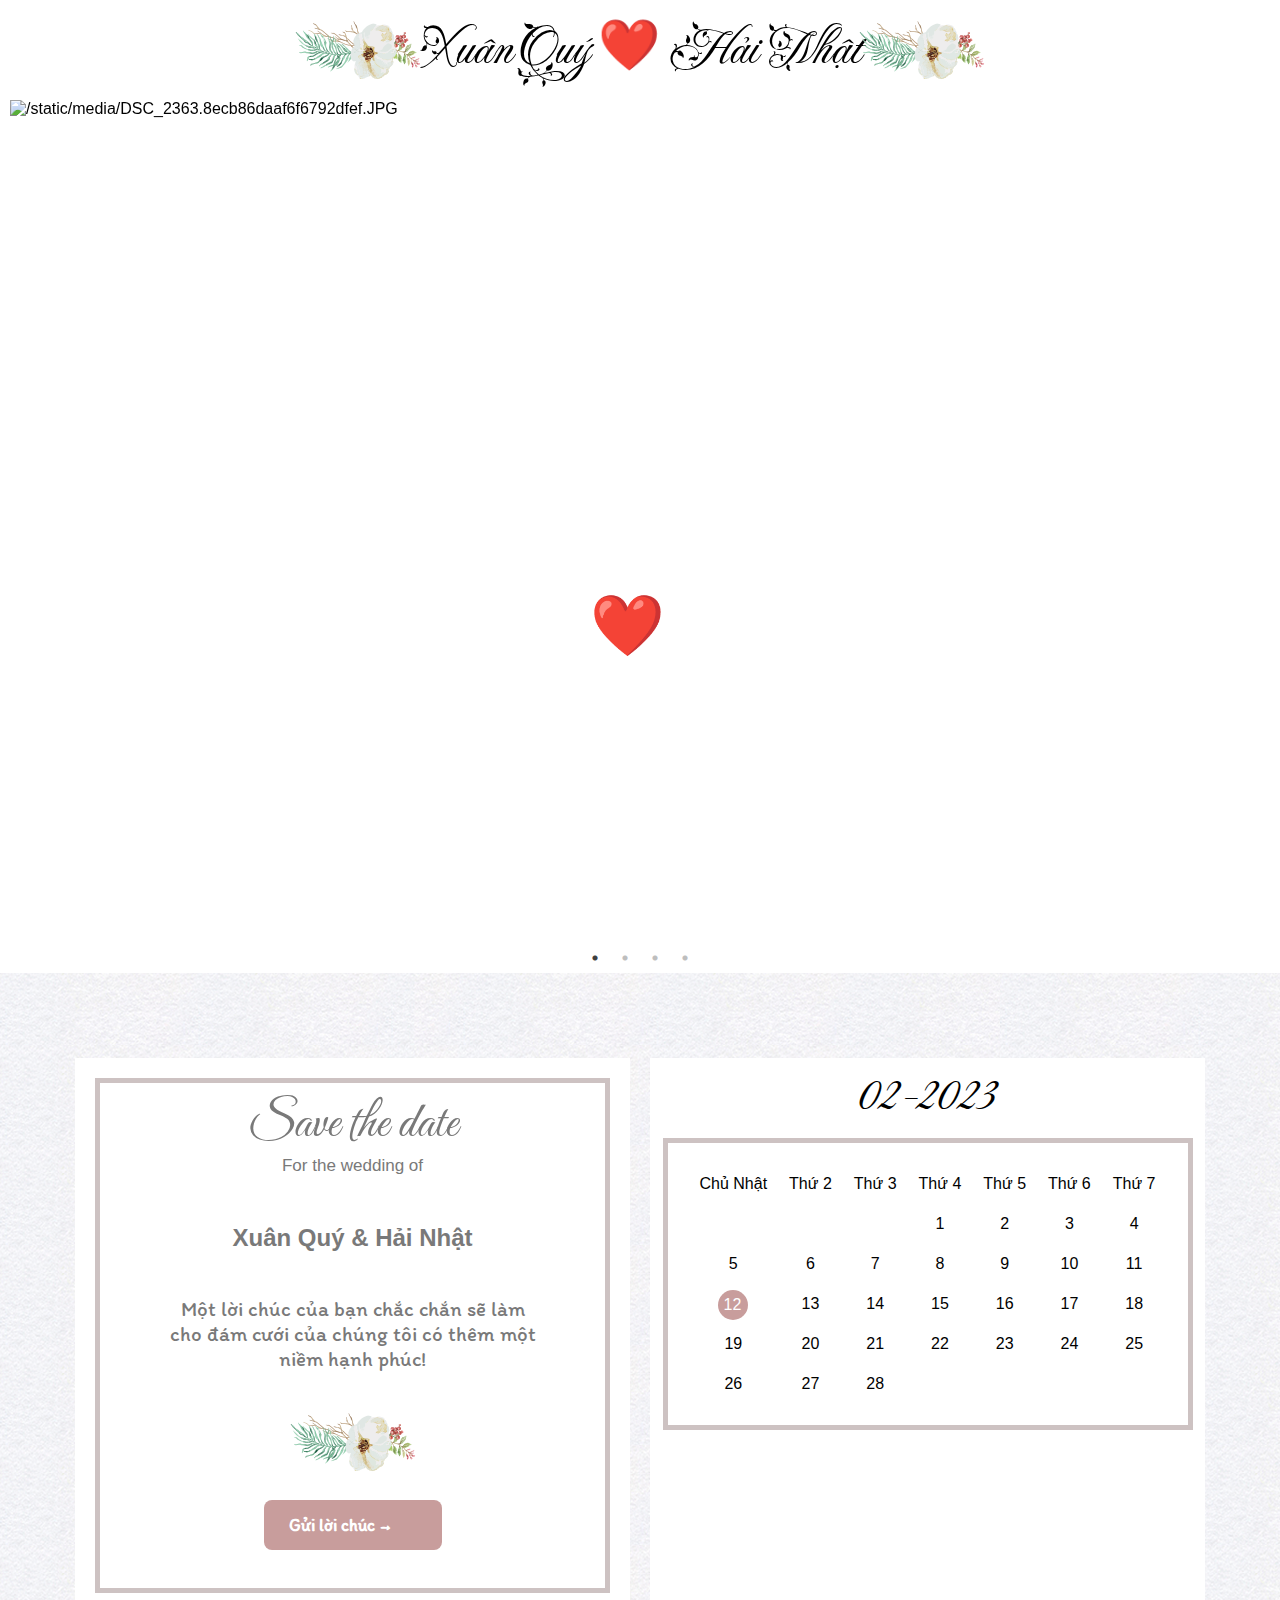
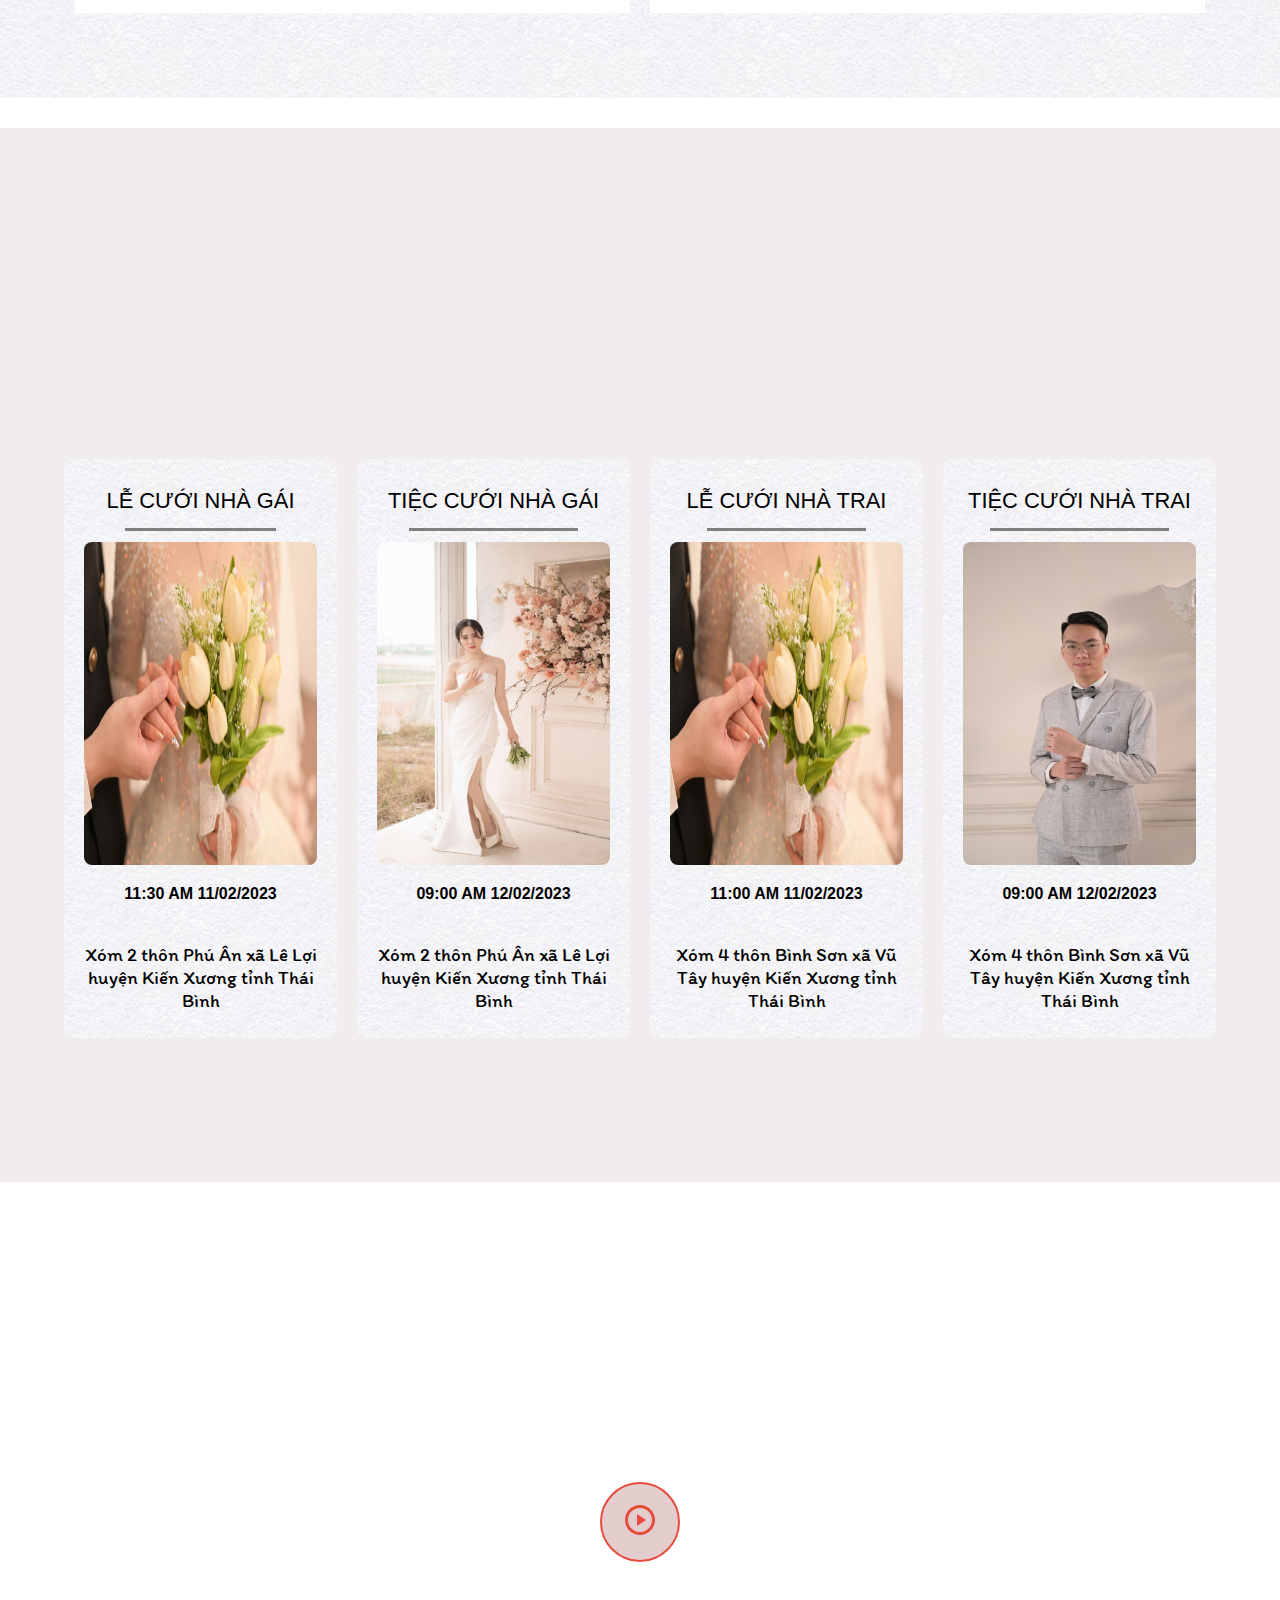
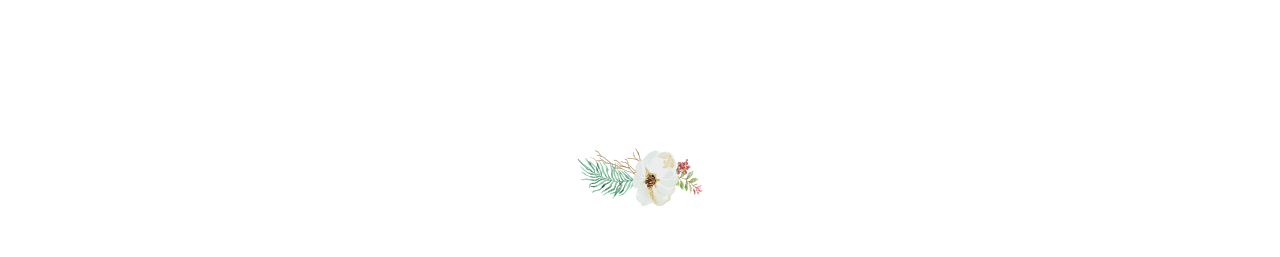
==== commit 4a41b56f: "responsive mobile fix 2" ====
--- a/index.html
+++ b/index.html
@@ -1 +1 @@
-<!doctype html><html lang="en"><head><meta charset="utf-8"/><link rel="icon" href="/favicon.ico"/><meta name="viewport" content="width=device-width,initial-scale=1"/><meta name="theme-color" content="#000000"/><meta name="description" content="Web site created using create-react-app"/><link rel="apple-touch-icon" href="/logo192.png"/><link rel="manifest" href="/manifest.json"/><title>Xuân Quý ❤️ Hải Nhật</title><script defer="defer" src="/static/js/main.5b2b5c51.js"></script><link href="/static/css/main.78f1fed6.css" rel="stylesheet"></head><body><noscript>You need to enable JavaScript to run this app.</noscript><div id="root"></div></body></html>+<!doctype html><html lang="en"><head><meta charset="utf-8"/><link rel="icon" href="/favicon.ico"/><meta name="viewport" content="width=device-width,initial-scale=1"/><meta name="theme-color" content="#000000"/><meta name="description" content="Web site created using create-react-app"/><link rel="apple-touch-icon" href="/logo192.png"/><link rel="manifest" href="/manifest.json"/><title>Xuân Quý ❤️ Hải Nhật</title><script defer="defer" src="/static/js/main.f33e4e0c.js"></script><link href="/static/css/main.13d762df.css" rel="stylesheet"></head><body><noscript>You need to enable JavaScript to run this app.</noscript><div id="root"></div></body></html>--- a/static/css/main.13d762df.css
+++ b/static/css/main.13d762df.css
@@ -0,0 +1,2 @@
+@charset "UTF-8";@import url(https://fonts.googleapis.com/css2?family=Dancing+Script:wght@500&family=Fleur+De+Leah&family=Great+Vibes&family=Itim&family=Nabla&display=swap);body{-webkit-font-smoothing:antialiased;-moz-osx-font-smoothing:grayscale;font-family:-apple-system,BlinkMacSystemFont,Segoe UI,Roboto,Oxygen,Ubuntu,Cantarell,Fira Sans,Droid Sans,Helvetica Neue,sans-serif;margin:0}code{font-family:source-code-pro,Menlo,Monaco,Consolas,Courier New,monospace}*,:after,:before{box-sizing:border-box}*{font:inherit;margin:0;padding:0}.title-h1{color:#fff;font-family:Fleur De Leah,cursive;font-size:60px}.title-top{margin:20px 0}.title-top h1{font-family:Fleur De Leah,cursive;font-size:50px}.box-bg2{align-items:center;background-color:#fff;display:flex;flex-direction:column;height:555px;width:555px}.title-left{font-family:Great Vibes,cursive;font-size:50px;margin-top:10px}.box-left{color:#797979;font-size:16px;font-size:1.06667rem;font-weight:300;position:relative}.box-left button{background-color:#c89d9c;border:0;-webkit-border-radius:0;-moz-border-radius:0;-o-border-radius:0;-ms-border-radius:0;border-radius:8px;color:#fff;display:inline-block;font-family:Itim,cursive;font-weight:600;margin:28px 0;padding:15px 50px 15px 25px;position:relative}.nameUser{font-size:1.5rem;font-weight:600;margin:2em 0 1em}.wish{font-family:Itim,cursive;font-size:1.3rem;margin-bottom:2em;margin-top:1em;text-align:center;width:75%}td,th{padding:10px;z-index:20}.today{position:relative}.today:before{background-color:#c89d9c;border-radius:50%;color:#fff;content:"12";display:inline-block;height:30px;left:28px;line-height:20px;padding:5px;position:absolute;top:5px;width:30px;z-index:1}.time-event{background-color:#f2eded;height:1054px;margin-bottom:50px}.box-event-detail,.time-event{display:flex;flex-direction:column}.box-event-detail{align-items:center;background-image:url(/static/media/bg2.665c783f2c20cffc2c28.png);border-radius:10px;height:579px;position:relative;width:273px}.box-event-detail img{background-size:contain;border-radius:8px;height:323px;width:233px}.title-event{font-family:inherit;font-size:1.36667rem;font-weight:500;line-height:1.1;margin:1.4em 0 .5em;padding:0 0 .8em;position:relative}.title-event:after{border-bottom:3px solid gray;bottom:0;content:"";display:flex;left:0;margin-left:10%;position:absolute;width:80%}.address{font-family:Itim,cursive}.box-videos{align-items:center;background-image:url(/static/media/DSC_2410.e7de553ca2cc90ac1df4.JPG);background-position:50%;background-size:cover;display:flex;flex-direction:column;height:496px;justify-content:center;margin:20px 0;width:100%}.box-videos h1{color:#fff;font-family:Dancing Script,cursive;font-size:60px;font-weight:500;line-height:66px;text-align:center}.box-videos button{background-color:hsla(1,29%,70%,.5);border:2px solid #e74c3c;border-radius:50%;color:#af7372;height:80px;width:80px}.box-videos p{color:#fff}@media only screen and (max-width:480px){.title-top h1{font-size:15px}.title-h1{color:#fff;font-family:Fleur De Leah,cursive;font-size:21px}.title-h1-sub{font-size:21px!important}.bg2{background-image:url(http://localhost:3000/static/media/bg2.665c783%E2%80%A6.png);gap:20px;height:1124px;justify-content:center;width:100%}.bg2,.box-bg2{align-items:center;display:flex;flex-direction:column}.box-bg2{background-color:#fff;height:555px;width:400px}.table-body{border:5px solid hsla(0,11%,45%,.4);padding:0!important}.mini-calender{width:360px}.today:before{background-color:#c89d9c;border-radius:50%;color:#fff;content:"12";display:inline-block;height:30px;left:12px;line-height:20px;padding:5px;position:absolute;top:5px;width:30px;z-index:1}.time-event-detail{align-items:center;display:flex;flex-wrap:wrap;gap:20px;height:609px;justify-content:center;position:absolute;top:50%;-webkit-transform:translate("-50% , -50%");transform:translate("-50% , -50%");width:100%}.box-event-detail{align-items:center;background-image:url(/static/media/bg2.665c783f2c20cffc2c28.png);border-radius:10px;display:flex;flex-direction:column;height:450px;position:relative;width:164px}.box-event-detail img{background-size:contain;border-radius:8px;min-height:163px;width:150px}.title-event{font-family:inherit;font-size:1rem;font-weight:500;line-height:1.1;margin:1.4em 0 .5em;padding:0 0 .8em;position:relative}.title-event:after{border-bottom:3px solid gray;bottom:0;content:"";display:flex;left:0;margin-left:10%;position:absolute;width:80%}.address{font-size:14px!important;margin:20px 10px!important;text-align:center!important}.bg-event{background-image:url(/static/media/DSC_2363.8ecb86daaf6f6792dfef.JPG);background-position:50%;background-repeat:no-repeat;background-size:contain;height:265px;position:relative}.time-events{font-size:12px}.box-videos{align-items:center;background-image:url(/static/media/DSC_2410.e7de553ca2cc90ac1df4.JPG);background-position:50%;background-size:cover;display:flex;flex-direction:column;height:496px;justify-content:center;margin:20px 0;width:100%}.box-videos h1{color:#fff;font-family:Dancing Script,cursive;font-size:60px;font-weight:500;line-height:66px;text-align:center}.box-videos button{background-color:hsla(1,29%,70%,.5);border:2px solid #e74c3c;border-radius:50%;color:#af7372;height:80px;width:80px}.box-videos p{color:#fff;margin:45px 0;padding:0 62px;text-align:center}.slider-images{margin:0 20px}}@media only screen and (min-width:480px){.time-event-detail{-webkit-column-gap:20px;column-gap:20px;flex-wrap:wrap;height:609px;position:absolute;top:50%;-webkit-transform:translate("-50% , -50%")!important;transform:translate("-50% , -50%")!important}.bg2,.time-event-detail{align-items:center;display:flex;justify-content:center;width:100%}.bg2{background-image:url(/static/media/bg2.665c783f2c20cffc2c28.png);gap:20px;height:725px}.bg-event{background-image:url(/static/media/DSC_2363.8ecb86daaf6f6792dfef.JPG);background-position:50%;background-size:cover;height:632px;position:relative}.slider-images{margin:0 10px}}.slick-slider{-webkit-touch-callout:none;-webkit-tap-highlight-color:transparent;box-sizing:border-box;touch-action:pan-y;-webkit-user-select:none;user-select:none;-khtml-user-select:none}.slick-list,.slick-slider{display:block;position:relative}.slick-list{margin:0;overflow:hidden;padding:0}.slick-list:focus{outline:none}.slick-list.dragging{cursor:pointer;cursor:hand}.slick-slider .slick-list,.slick-slider .slick-track{-webkit-transform:translateZ(0);transform:translateZ(0)}.slick-track{display:block;left:0;margin-left:auto;margin-right:auto;position:relative;top:0}.slick-track:after,.slick-track:before{content:"";display:table}.slick-track:after{clear:both}.slick-loading .slick-track{visibility:hidden}.slick-slide{display:none;float:left;height:100%;min-height:1px}[dir=rtl] .slick-slide{float:right}.slick-slide img{display:block}.slick-slide.slick-loading img{display:none}.slick-slide.dragging img{pointer-events:none}.slick-initialized .slick-slide{display:block}.slick-loading .slick-slide{visibility:hidden}.slick-vertical .slick-slide{border:1px solid transparent;display:block;height:auto}.slick-arrow.slick-hidden{display:none}.slick-loading .slick-list{background:#fff url([data-uri]) 50% no-repeat}@font-face{font-family:slick;font-style:normal;font-weight:400;src:url(/static/media/slick.a4e97f5a2a64f0ab1323.eot);src:url(/static/media/slick.a4e97f5a2a64f0ab1323.eot?#iefix) format("embedded-opentype"),url(/static/media/slick.295183786cd8a1389865.woff) format("woff"),url(/static/media/slick.c94f7671dcc99dce43e2.ttf) format("truetype"),url(/static/media/slick.2630a3e3eab21c607e21.svg#slick) format("svg")}.slick-next,.slick-prev{border:none;cursor:pointer;display:block;font-size:0;height:20px;line-height:0;padding:0;position:absolute;top:50%;-webkit-transform:translateY(-50%);transform:translateY(-50%);width:20px}.slick-next,.slick-next:focus,.slick-next:hover,.slick-prev,.slick-prev:focus,.slick-prev:hover{background:transparent;color:transparent;outline:none}.slick-next:focus:before,.slick-next:hover:before,.slick-prev:focus:before,.slick-prev:hover:before{opacity:1}.slick-next.slick-disabled:before,.slick-prev.slick-disabled:before{opacity:.25}.slick-next:before,.slick-prev:before{-webkit-font-smoothing:antialiased;-moz-osx-font-smoothing:grayscale;color:#fff;font-family:slick;font-size:20px;line-height:1;opacity:.75}.slick-prev{left:-25px}[dir=rtl] .slick-prev{left:auto;right:-25px}.slick-prev:before{content:"←"}[dir=rtl] .slick-prev:before{content:"→"}.slick-next{right:-25px}[dir=rtl] .slick-next{left:-25px;right:auto}.slick-next:before{content:"→"}[dir=rtl] .slick-next:before{content:"←"}.slick-dotted.slick-slider{margin-bottom:30px}.slick-dots{bottom:-25px;display:block;list-style:none;margin:0;padding:0;position:absolute;text-align:center;width:100%}.slick-dots li{display:inline-block;margin:0 5px;padding:0;position:relative}.slick-dots li,.slick-dots li button{cursor:pointer;height:20px;width:20px}.slick-dots li button{background:transparent;border:0;color:transparent;display:block;font-size:0;line-height:0;outline:none;padding:5px}.slick-dots li button:focus,.slick-dots li button:hover{outline:none}.slick-dots li button:focus:before,.slick-dots li button:hover:before{opacity:1}.slick-dots li button:before{-webkit-font-smoothing:antialiased;-moz-osx-font-smoothing:grayscale;color:#000;content:"•";font-family:slick;font-size:6px;height:20px;left:0;line-height:20px;opacity:.25;position:absolute;text-align:center;top:0;width:20px}.slick-dots li.slick-active button:before{color:#000;opacity:.75}
+/*# sourceMappingURL=main.13d762df.css.map*/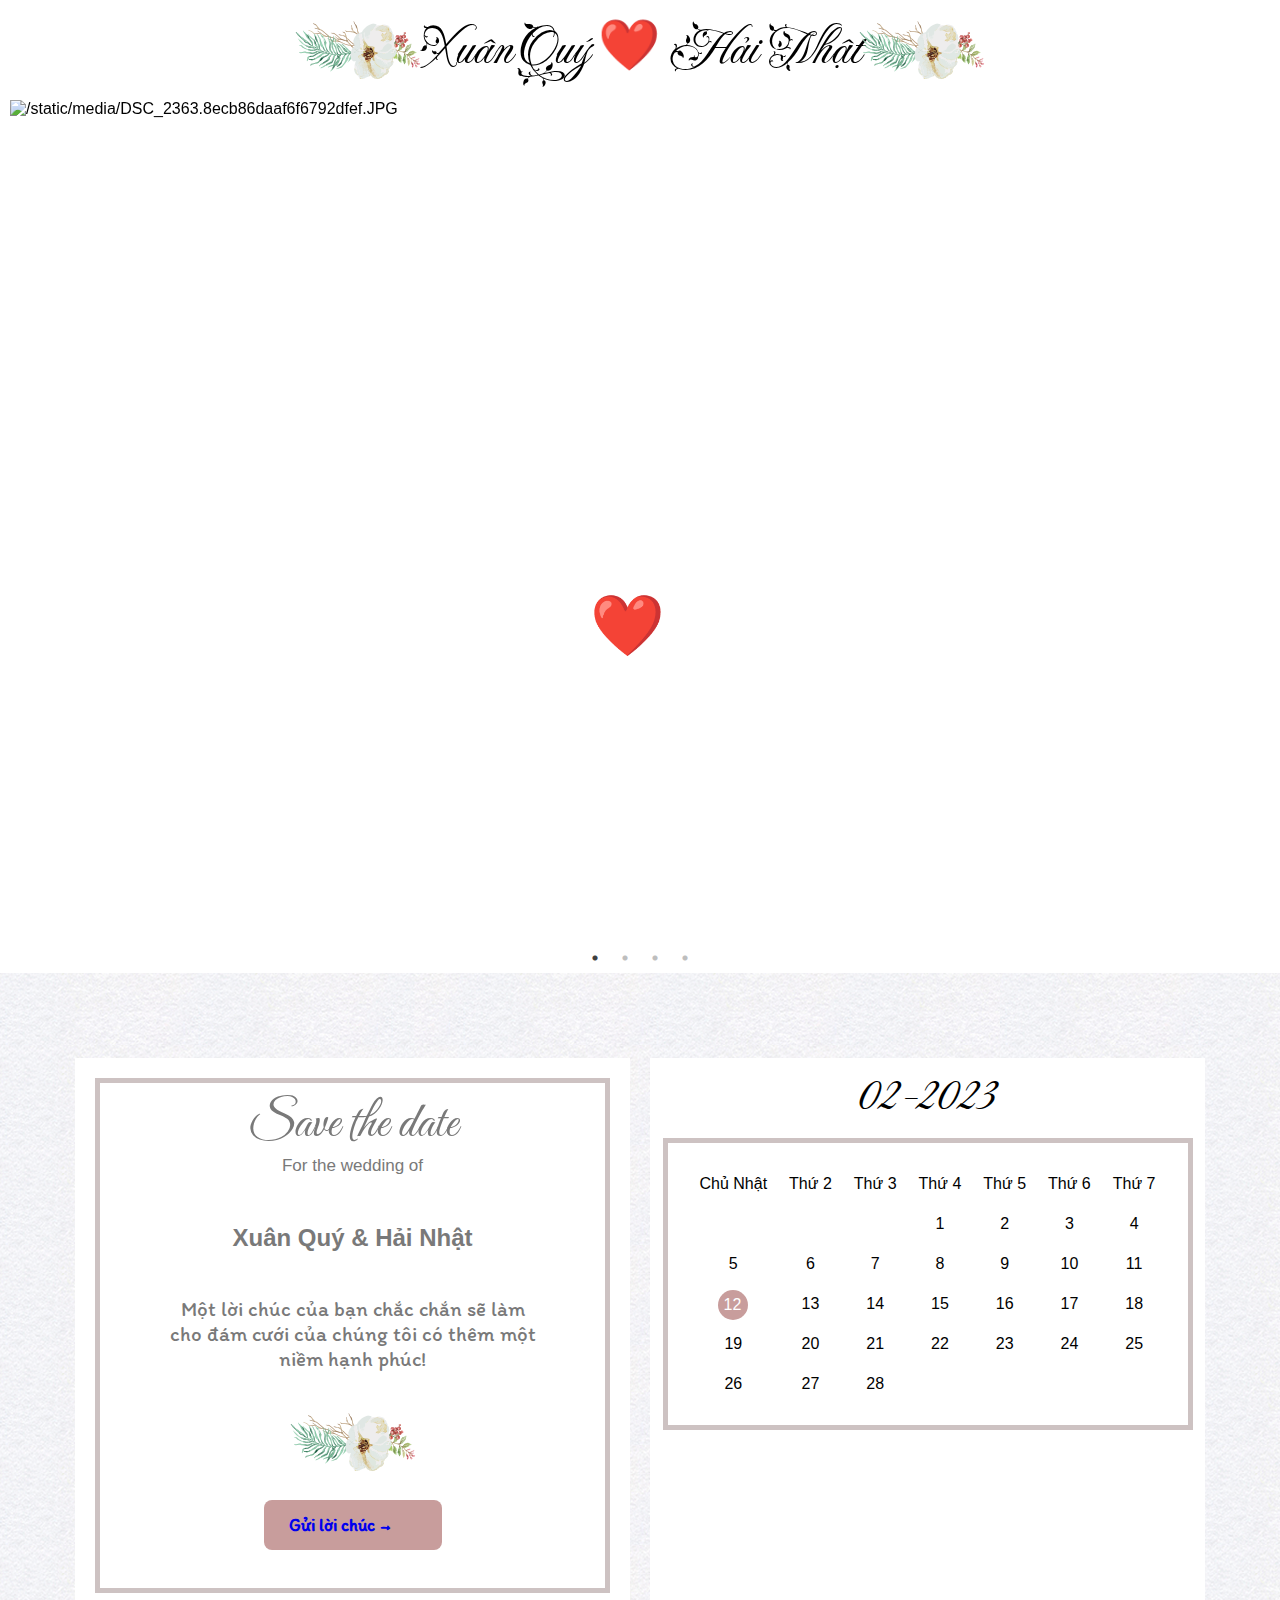
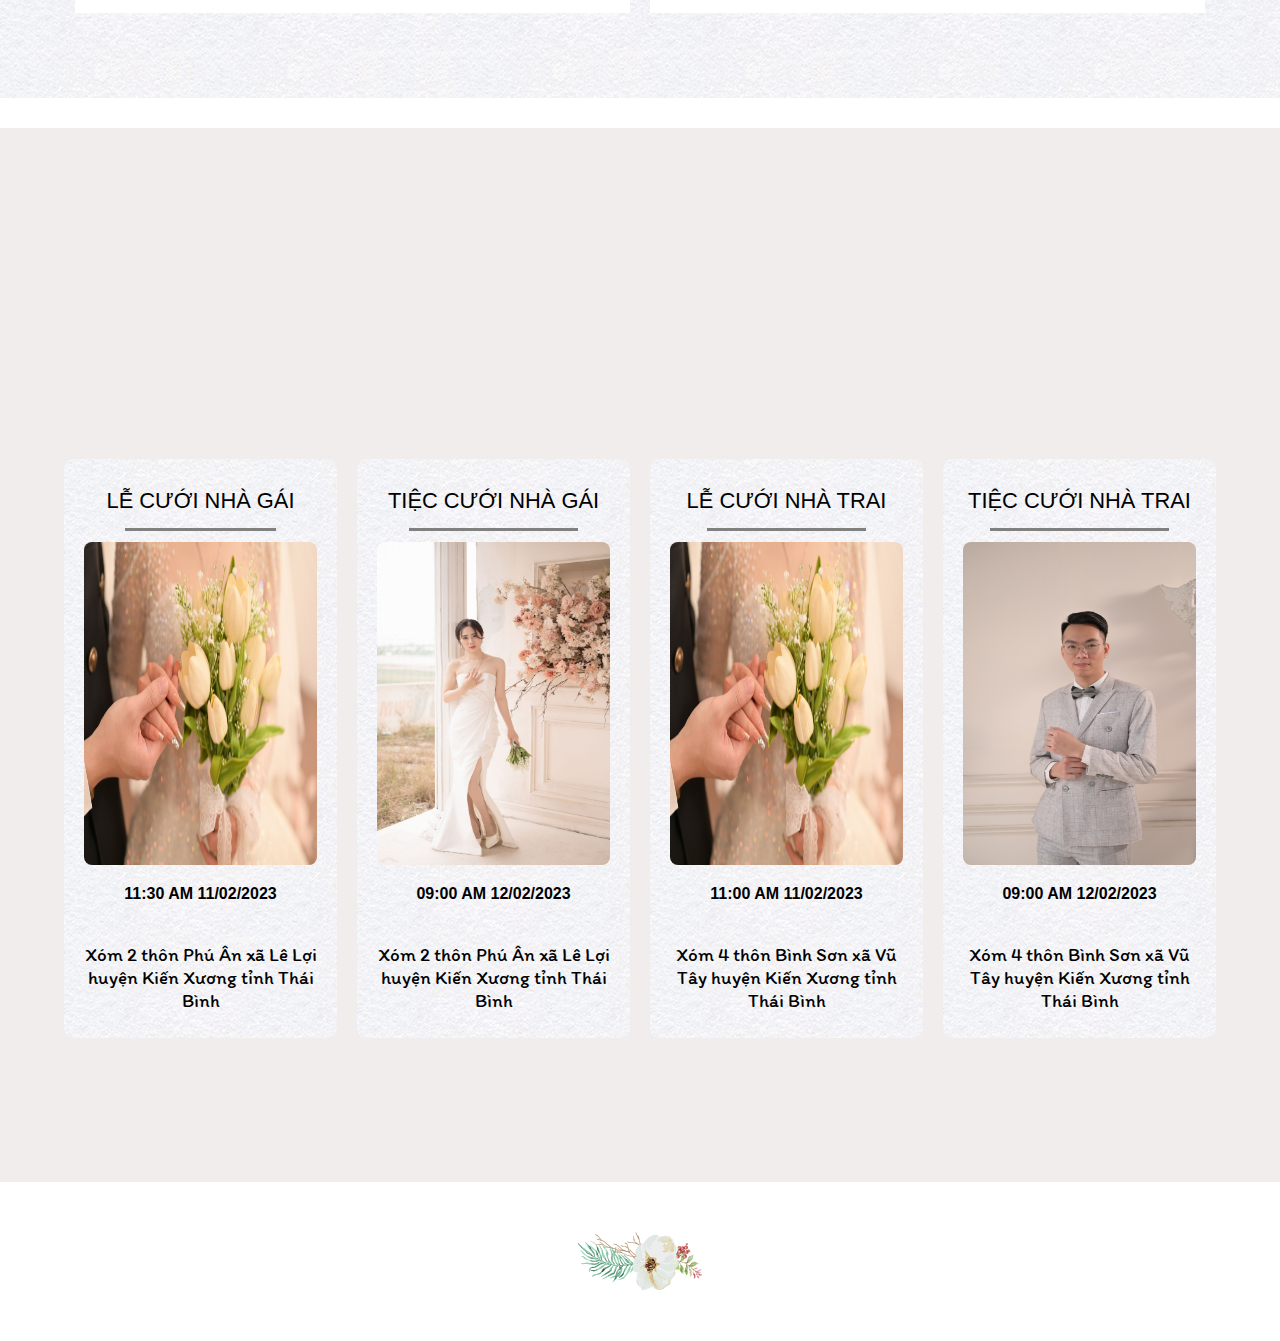
==== commit 5a33c7fb: "add link" ====
--- a/index.html
+++ b/index.html
@@ -1 +1 @@
-<!doctype html><html lang="en"><head><meta charset="utf-8"/><link rel="icon" href="/favicon.ico"/><meta name="viewport" content="width=device-width,initial-scale=1"/><meta name="theme-color" content="#000000"/><meta name="description" content="Web site created using create-react-app"/><link rel="apple-touch-icon" href="/logo192.png"/><link rel="manifest" href="/manifest.json"/><title>Xuân Quý ❤️ Hải Nhật</title><script defer="defer" src="/static/js/main.f33e4e0c.js"></script><link href="/static/css/main.13d762df.css" rel="stylesheet"></head><body><noscript>You need to enable JavaScript to run this app.</noscript><div id="root"></div></body></html>+<!doctype html><html lang="en"><head><meta charset="utf-8"/><link rel="icon" href="/favicon.ico"/><meta name="viewport" content="width=device-width,initial-scale=1"/><meta name="theme-color" content="#000000"/><meta name="description" content="Web site created using create-react-app"/><link rel="apple-touch-icon" href="/logo192.png"/><link rel="manifest" href="/manifest.json"/><title>Xuân Quý ❤️ Hải Nhật</title><script defer="defer" src="/static/js/main.5b9bd2ff.js"></script><link href="/static/css/main.13d762df.css" rel="stylesheet"></head><body><noscript>You need to enable JavaScript to run this app.</noscript><div id="root"></div></body></html>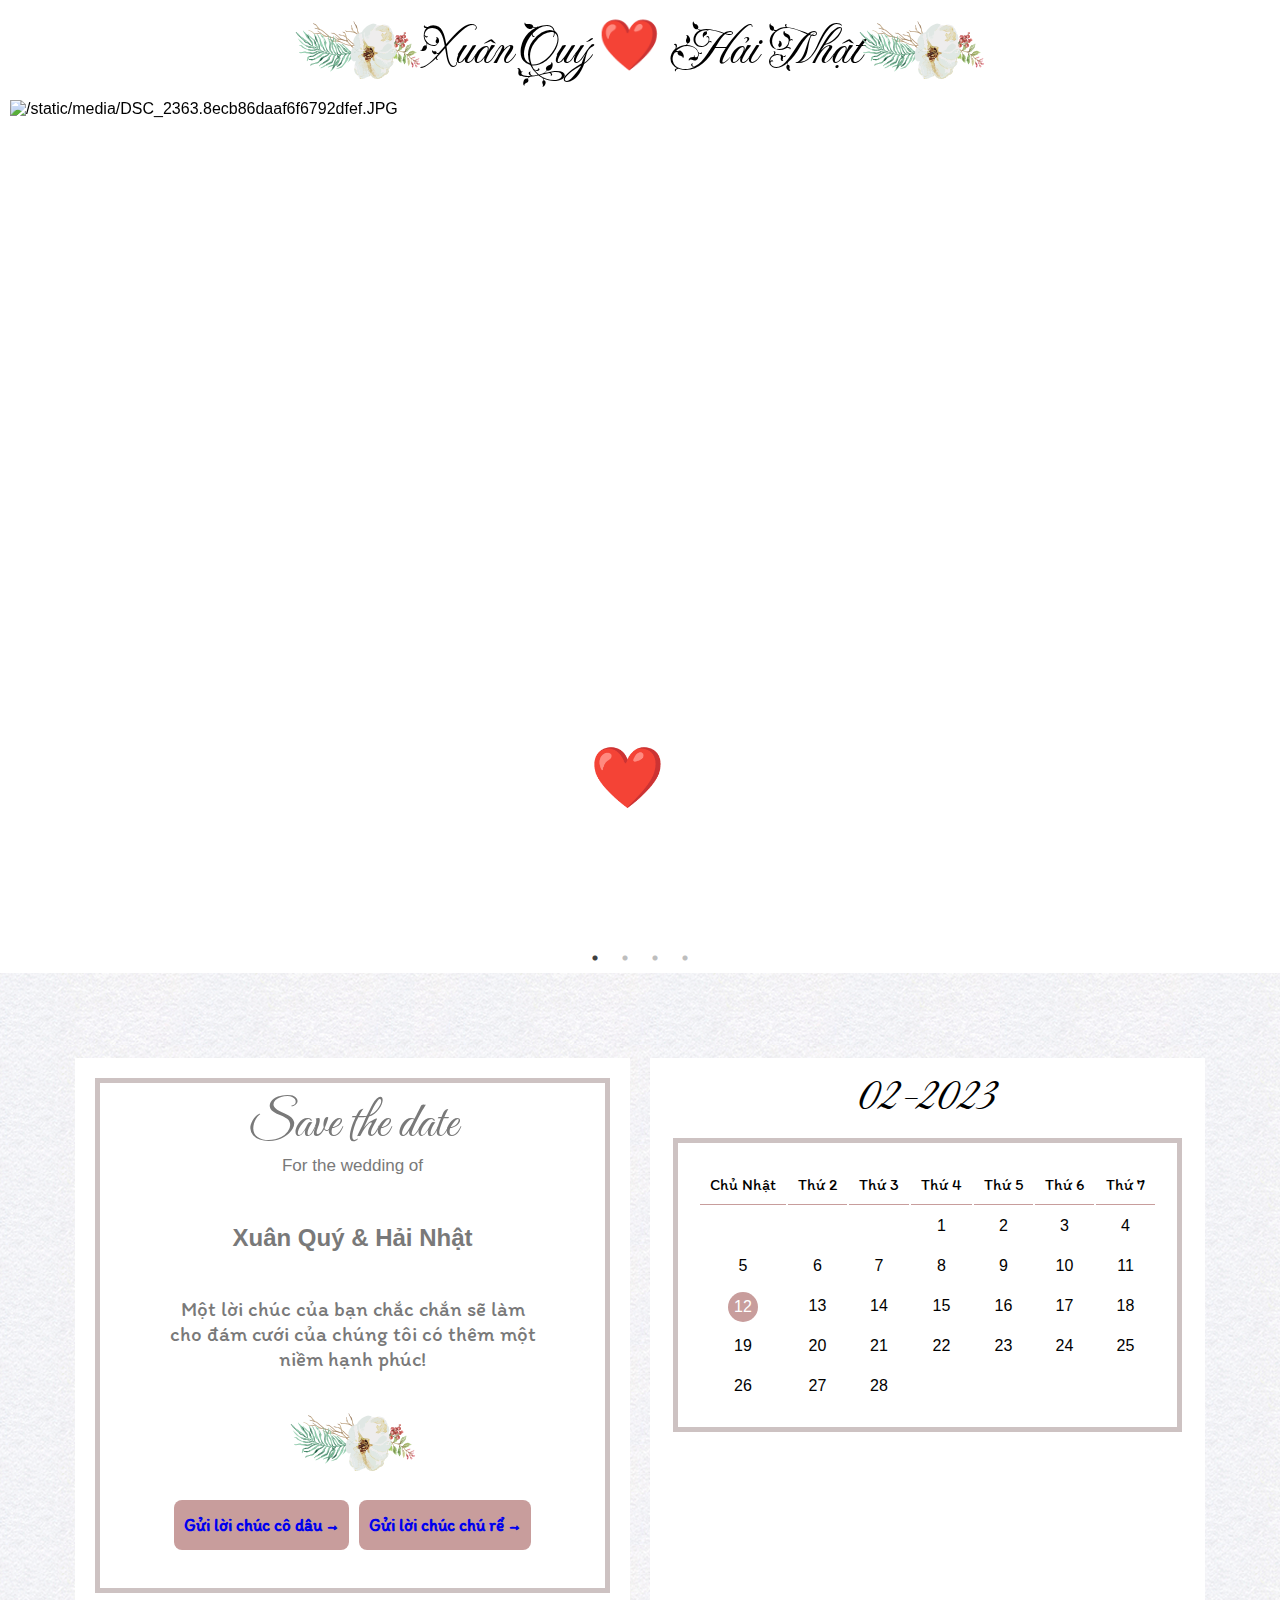
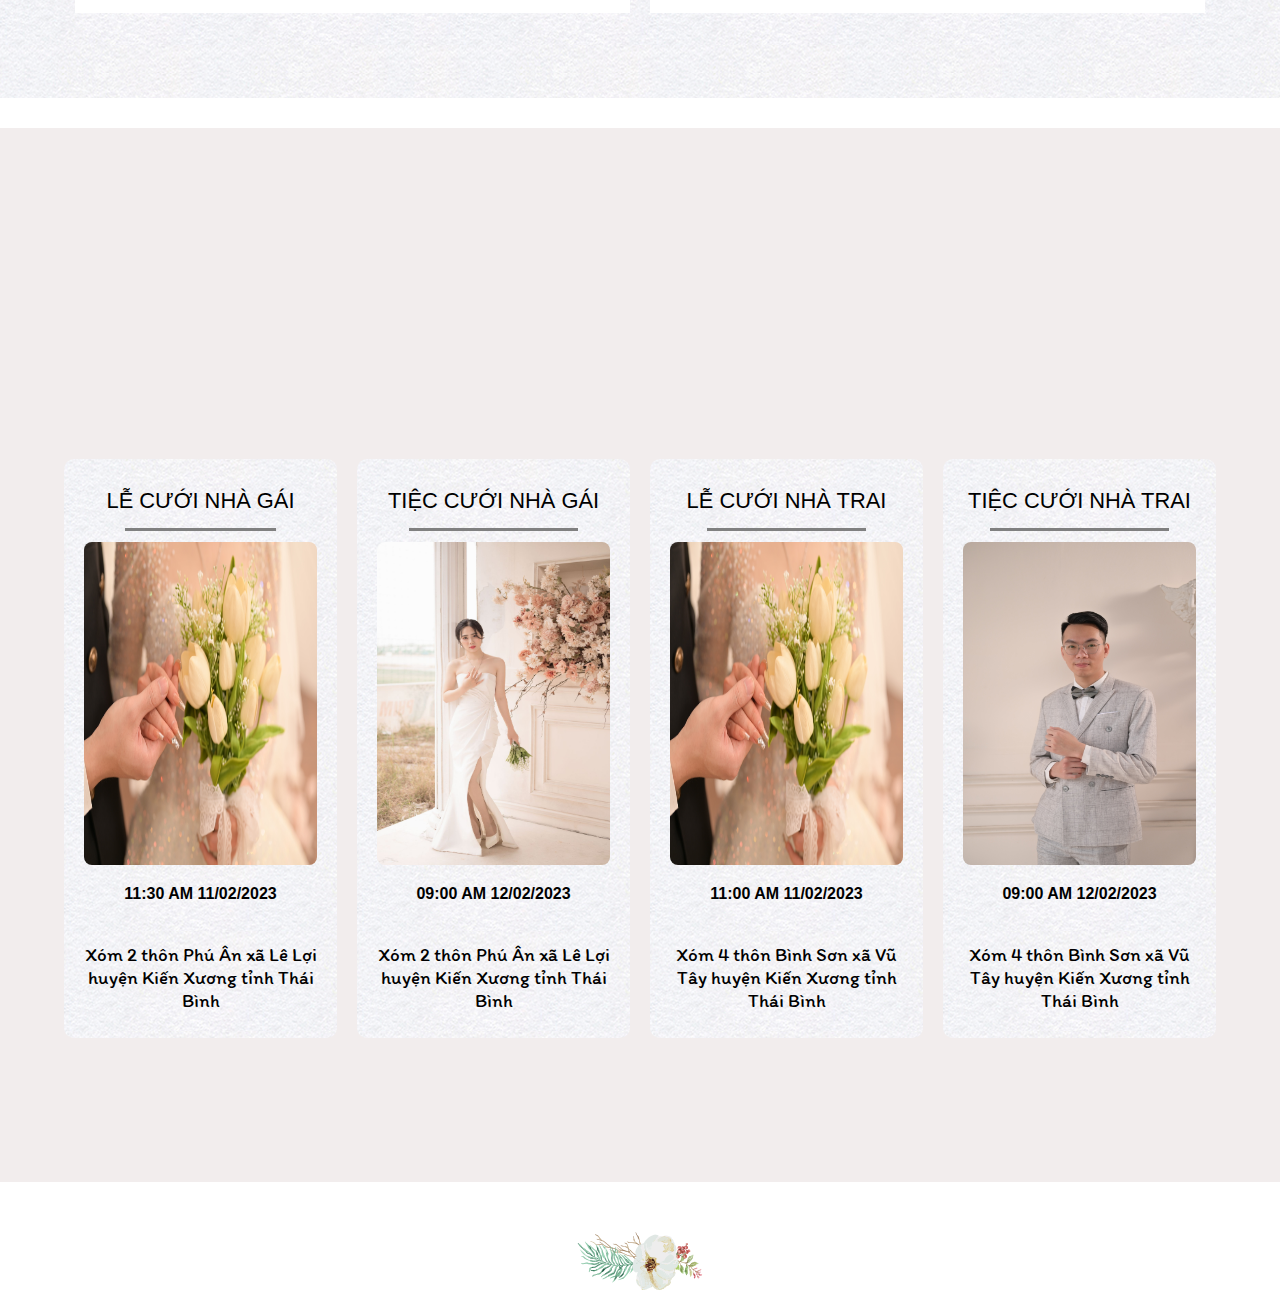
==== commit 4a5416e7: "update code" ====
--- a/index.html
+++ b/index.html
@@ -1 +1 @@
-<!doctype html><html lang="en"><head><meta charset="utf-8"/><link rel="icon" href="/favicon.ico"/><meta name="viewport" content="width=device-width,initial-scale=1"/><meta name="theme-color" content="#000000"/><meta name="description" content="Web site created using create-react-app"/><link rel="apple-touch-icon" href="/logo192.png"/><link rel="manifest" href="/manifest.json"/><title>Xuân Quý ❤️ Hải Nhật</title><script defer="defer" src="/static/js/main.5b9bd2ff.js"></script><link href="/static/css/main.13d762df.css" rel="stylesheet"></head><body><noscript>You need to enable JavaScript to run this app.</noscript><div id="root"></div></body></html>+<!doctype html><html lang="en"><head><meta charset="utf-8"/><link rel="icon" href="/favicon.ico"/><meta name="viewport" content="width=device-width,initial-scale=1"/><meta name="theme-color" content="#000000"/><meta name="description" content="Web site created using create-react-app"/><link rel="apple-touch-icon" href="/logo192.png"/><link rel="manifest" href="/manifest.json"/><title>Xuân Quý ❤️ Hải Nhật</title><script defer="defer" src="/static/js/main.ba241d80.js"></script><link href="/static/css/main.c2e093ae.css" rel="stylesheet"></head><body><noscript>You need to enable JavaScript to run this app.</noscript><div id="root"></div></body></html>--- a/static/css/main.c2e093ae.css
+++ b/static/css/main.c2e093ae.css
@@ -0,0 +1,2 @@
+@charset "UTF-8";@import url(https://fonts.googleapis.com/css2?family=Dancing+Script:wght@500&family=Fleur+De+Leah&family=Great+Vibes&family=Itim&family=Nabla&display=swap);body{-webkit-font-smoothing:antialiased;-moz-osx-font-smoothing:grayscale;font-family:-apple-system,BlinkMacSystemFont,Segoe UI,Roboto,Oxygen,Ubuntu,Cantarell,Fira Sans,Droid Sans,Helvetica Neue,sans-serif;margin:0}code{font-family:source-code-pro,Menlo,Monaco,Consolas,Courier New,monospace}*,:after,:before{box-sizing:border-box}*{font:inherit;margin:0;padding:0}.title-h1{color:#fff;font-family:Fleur De Leah,cursive;font-size:60px}.title-top{margin:20px 0}.title-top h1{font-family:Fleur De Leah,cursive;font-size:50px}.box-bg2{align-items:center;background-color:#fff;display:flex;flex-direction:column;height:555px;width:555px}.title-left{font-family:Great Vibes,cursive;font-size:50px;margin-top:10px}.box-left{color:#797979;font-size:16px;font-size:1.06667rem;font-weight:300;position:relative}.box-left button{background-color:#c89d9c;border:0;-webkit-border-radius:0;-moz-border-radius:0;-o-border-radius:0;-ms-border-radius:0;border-radius:8px;color:#fff;display:inline-block;font-family:Itim,cursive;font-weight:600;margin:28px 0;padding:15px 10px;position:relative}.nameUser{font-size:1.5rem;font-weight:600;margin:2em 0 1em}.wish{font-family:Itim,cursive;font-size:1.3rem;margin-bottom:2em;margin-top:1em;text-align:center;width:75%}td,th{padding:10px;z-index:20}.today{position:relative}.today:before{background-color:#c89d9c;border-radius:50%;color:#fff;content:"12";display:inline-block;height:30px;left:28px;line-height:20px;padding:5px;position:absolute;top:5px;width:30px;z-index:1}.time-event{background-color:#f2eded;height:1054px;margin-bottom:50px}.box-event-detail,.time-event{display:flex;flex-direction:column}.box-event-detail{align-items:center;background-image:url(/static/media/bg2.665c783f2c20cffc2c28.png);border-radius:10px;height:579px;position:relative;width:273px}.box-event-detail img{background-size:contain;border-radius:8px;height:323px;width:233px}.title-event{font-family:inherit;font-size:1.36667rem;font-weight:500;line-height:1.1;margin:1.4em 0 .5em;padding:0 0 .8em;position:relative}.title-event:after{border-bottom:3px solid gray;bottom:0;content:"";display:flex;left:0;margin-left:10%;position:absolute;width:80%}.address{font-family:Itim,cursive}.box-videos{align-items:center;background-image:url(/static/media/DSC_2410.e7de553ca2cc90ac1df4.JPG);background-position:50%;background-size:cover;display:flex;flex-direction:column;height:496px;justify-content:center;margin:20px 0;width:100%}.box-videos h1{color:#fff;font-family:Dancing Script,cursive;font-size:60px;font-weight:500;line-height:66px;text-align:center}.box-videos button{background-color:hsla(1,29%,70%,.5);border:2px solid #e74c3c;border-radius:50%;color:#af7372;height:80px;width:80px}.box-videos p{color:#fff}.title-table-date th{border-bottom:1px solid #c89d9c;font-family:Itim,cursive}.rain-drop{-webkit-animation:rainFall 2s linear 2s infinite;animation:rainFall 2s linear 2s infinite;background-image:url([data-uri]);background-repeat:no-repeat;font-size:0;height:33.99px;width:33.99px;z-index:999999}.layer-1 .rain-drop{height:100vh;position:absolute;top:0}.rain-drop:nth-child(2){left:10%}@-webkit-keyframes rainFall{0%{left:10px;top:0;-webkit-transform:scale(.1);transform:scale(.1)}10%{left:-10px;top:5px;-webkit-transform:scale(.1);transform:scale(.1)}20%{left:-10px;top:10px;-webkit-transform:scale(.1);transform:scale(.1)}30%{left:-10px;top:15px;-webkit-transform:scale(.1);transform:scale(.1)}40%{left:-10px;top:20px;-webkit-transform:scale(.1);transform:scale(.1)}50%{left:10px;top:25px;-webkit-transform:scale(.5);transform:scale(.5)}60%{left:-10px;top:30px;-webkit-transform:scale(.1);transform:scale(.1)}70%{left:-10px;top:35px;-webkit-transform:scale(.1);transform:scale(.1)}80%{left:-10px;top:40px;-webkit-transform:scale(.1);transform:scale(.1)}95%{left:-10px;top:45px;-webkit-transform:scale(.5);transform:scale(.5)}to{left:10px;top:50px;-webkit-transform:scale(.5,.1);transform:scale(.5,.1)}}@keyframes rainFall{0%{left:10px;top:0;-webkit-transform:scale(.1);transform:scale(.1)}10%{left:-10px;top:5px;-webkit-transform:scale(.1);transform:scale(.1)}20%{left:-10px;top:10px;-webkit-transform:scale(.1);transform:scale(.1)}30%{left:-10px;top:15px;-webkit-transform:scale(.1);transform:scale(.1)}40%{left:-10px;top:20px;-webkit-transform:scale(.1);transform:scale(.1)}50%{left:10px;top:25px;-webkit-transform:scale(.5);transform:scale(.5)}60%{left:-10px;top:30px;-webkit-transform:scale(.1);transform:scale(.1)}70%{left:-10px;top:35px;-webkit-transform:scale(.1);transform:scale(.1)}80%{left:-10px;top:40px;-webkit-transform:scale(.1);transform:scale(.1)}95%{left:-10px;top:45px;-webkit-transform:scale(.5);transform:scale(.5)}to{left:10px;top:50px;-webkit-transform:scale(.5,.1);transform:scale(.5,.1)}}@media only screen and (max-width:480px){.title-top h1{font-size:15px}.title-h1{color:#fff;font-family:Fleur De Leah,cursive;font-size:21px}.title-h1-sub{font-size:21px!important}.bg2{background-image:url(http://localhost:3000/static/media/bg2.665c783%E2%80%A6.png);gap:20px;height:932px;justify-content:center;width:100%}.bg2,.box-bg2{align-items:center;display:flex;flex-direction:column}.box-bg2{background-color:#fff;height:555px;width:380px}.table-body{border:5px solid hsla(0,11%,45%,.4);padding:0!important}.mini-calender{width:339px}.today:before{background-color:#c89d9c;border-radius:50%;color:#fff;content:"12";display:inline-block;height:30px;left:16px;line-height:20px;padding:5px;position:absolute;top:5px;width:30px;z-index:1}.time-event-detail{align-items:center;display:flex;flex-wrap:wrap;gap:20px;height:609px;justify-content:center;position:absolute;top:50%;-webkit-transform:translate("-50% , -50%");transform:translate("-50% , -50%");width:100%}.box-event-detail{align-items:center;background-image:url(/static/media/bg2.665c783f2c20cffc2c28.png);border-radius:10px;display:flex;flex-direction:column;height:450px;position:relative;width:164px}.box-event-detail img{background-size:contain;border-radius:8px;min-height:163px;width:150px}.title-event{font-family:inherit;font-size:1rem;font-weight:500;line-height:1.1;margin:1.4em 0 .5em;padding:0 0 .8em;position:relative}.title-event:after{border-bottom:3px solid gray;bottom:0;content:"";display:flex;left:0;margin-left:10%;position:absolute;width:80%}.address{font-size:14px!important;margin:20px 10px!important;text-align:center!important}.bg-event{background-image:url(/static/media/DSC_2363.8ecb86daaf6f6792dfef.JPG);background-position:50%;background-repeat:no-repeat;background-size:contain;height:265px;position:relative}.time-events{font-size:12px}.box-videos{align-items:center;background-image:url(/static/media/DSC_2410.e7de553ca2cc90ac1df4.JPG);background-position:50%;background-size:cover;display:flex;flex-direction:column;height:496px;justify-content:center;margin:20px 0;width:100%}.box-videos h1{color:#fff;font-family:Dancing Script,cursive;font-size:60px;font-weight:500;line-height:66px;text-align:center}.box-videos button{background-color:hsla(1,29%,70%,.5);border:2px solid #e74c3c;border-radius:50%;color:#af7372;height:80px;width:80px}.box-videos p{color:#fff;margin:45px 0;padding:0 62px;text-align:center}.slider-images{margin:0 20px}.title-table-date th{font-size:13px;font-weight:700;padding:6px}.box-Show-Video{align-items:center;-webkit-animation:slide-from-bottom .3s ease-in;animation:slide-from-bottom .3s ease-in;background:"#ffffff";background-color:#fff;border-radius:8px;display:flex;height:350px;justify-content:center;left:50%;padding:20px;position:absolute;top:50%;-webkit-transform:translate(-50%,-50%);transform:translate(-50%,-50%);transition:all;width:350px;z-index:9999999}.box-btn{font-size:15px}}@media only screen and (max-width:375px){.title-top h1{font-size:13px}}@media only screen and (min-width:480px){.time-event-detail{-webkit-column-gap:20px;column-gap:20px;flex-wrap:wrap;height:609px;position:absolute;top:50%;-webkit-transform:translate("-50% , -50%")!important;transform:translate("-50% , -50%")!important}.bg2,.time-event-detail{align-items:center;display:flex;justify-content:center;width:100%}.bg2{background-image:url(/static/media/bg2.665c783f2c20cffc2c28.png);gap:20px;height:725px}.bg-event{background-image:url(/static/media/DSC_2363.8ecb86daaf6f6792dfef.JPG);background-position:50%;background-size:cover;height:632px;position:relative}.slider-images{margin:0 10px}.box-Show-Video{align-items:center;-webkit-animation:slide-from-bottom .3s ease-in;animation:slide-from-bottom .3s ease-in;background:"#ffffff";background-color:#fff;border-radius:8px;display:flex;height:630px;justify-content:center;left:50%;padding:20px;position:absolute;top:50%;-webkit-transform:translate(-50%,-50%);transform:translate(-50%,-50%);transition:all;width:830px;z-index:9999999}}.overlays{background:rgba(0,0,0,.9);bottom:0;color:red;left:0;position:fixed;right:0;top:0;width:100%;z-index:9999}@-webkit-keyframes slide-from-bottom{0%{-webkit-transform:translateY(100%);transform:translateY(100%)}to{-webkit-transform:translateY(0);transform:translateY(0)}}@keyframes slide-from-bottom{0%{-webkit-transform:translateY(100%);transform:translateY(100%)}to{-webkit-transform:translateY(0);transform:translateY(0)}}.slick-slider{-webkit-touch-callout:none;-webkit-tap-highlight-color:transparent;box-sizing:border-box;touch-action:pan-y;-webkit-user-select:none;user-select:none;-khtml-user-select:none}.slick-list,.slick-slider{display:block;position:relative}.slick-list{margin:0;overflow:hidden;padding:0}.slick-list:focus{outline:none}.slick-list.dragging{cursor:pointer;cursor:hand}.slick-slider .slick-list,.slick-slider .slick-track{-webkit-transform:translateZ(0);transform:translateZ(0)}.slick-track{display:block;left:0;margin-left:auto;margin-right:auto;position:relative;top:0}.slick-track:after,.slick-track:before{content:"";display:table}.slick-track:after{clear:both}.slick-loading .slick-track{visibility:hidden}.slick-slide{display:none;float:left;height:100%;min-height:1px}[dir=rtl] .slick-slide{float:right}.slick-slide img{display:block}.slick-slide.slick-loading img{display:none}.slick-slide.dragging img{pointer-events:none}.slick-initialized .slick-slide{display:block}.slick-loading .slick-slide{visibility:hidden}.slick-vertical .slick-slide{border:1px solid transparent;display:block;height:auto}.slick-arrow.slick-hidden{display:none}.slick-loading .slick-list{background:#fff url([data-uri]) 50% no-repeat}@font-face{font-family:slick;font-style:normal;font-weight:400;src:url(/static/media/slick.a4e97f5a2a64f0ab1323.eot);src:url(/static/media/slick.a4e97f5a2a64f0ab1323.eot?#iefix) format("embedded-opentype"),url(/static/media/slick.295183786cd8a1389865.woff) format("woff"),url(/static/media/slick.c94f7671dcc99dce43e2.ttf) format("truetype"),url(/static/media/slick.2630a3e3eab21c607e21.svg#slick) format("svg")}.slick-next,.slick-prev{border:none;cursor:pointer;display:block;font-size:0;height:20px;line-height:0;padding:0;position:absolute;top:50%;-webkit-transform:translateY(-50%);transform:translateY(-50%);width:20px}.slick-next,.slick-next:focus,.slick-next:hover,.slick-prev,.slick-prev:focus,.slick-prev:hover{background:transparent;color:transparent;outline:none}.slick-next:focus:before,.slick-next:hover:before,.slick-prev:focus:before,.slick-prev:hover:before{opacity:1}.slick-next.slick-disabled:before,.slick-prev.slick-disabled:before{opacity:.25}.slick-next:before,.slick-prev:before{-webkit-font-smoothing:antialiased;-moz-osx-font-smoothing:grayscale;color:#fff;font-family:slick;font-size:20px;line-height:1;opacity:.75}.slick-prev{left:-25px}[dir=rtl] .slick-prev{left:auto;right:-25px}.slick-prev:before{content:"←"}[dir=rtl] .slick-prev:before{content:"→"}.slick-next{right:-25px}[dir=rtl] .slick-next{left:-25px;right:auto}.slick-next:before{content:"→"}[dir=rtl] .slick-next:before{content:"←"}.slick-dotted.slick-slider{margin-bottom:30px}.slick-dots{bottom:-25px;display:block;list-style:none;margin:0;padding:0;position:absolute;text-align:center;width:100%}.slick-dots li{display:inline-block;margin:0 5px;padding:0;position:relative}.slick-dots li,.slick-dots li button{cursor:pointer;height:20px;width:20px}.slick-dots li button{background:transparent;border:0;color:transparent;display:block;font-size:0;line-height:0;outline:none;padding:5px}.slick-dots li button:focus,.slick-dots li button:hover{outline:none}.slick-dots li button:focus:before,.slick-dots li button:hover:before{opacity:1}.slick-dots li button:before{-webkit-font-smoothing:antialiased;-moz-osx-font-smoothing:grayscale;color:#000;content:"•";font-family:slick;font-size:6px;height:20px;left:0;line-height:20px;opacity:.25;position:absolute;text-align:center;top:0;width:20px}.slick-dots li.slick-active button:before{color:#000;opacity:.75}
+/*# sourceMappingURL=main.c2e093ae.css.map*/